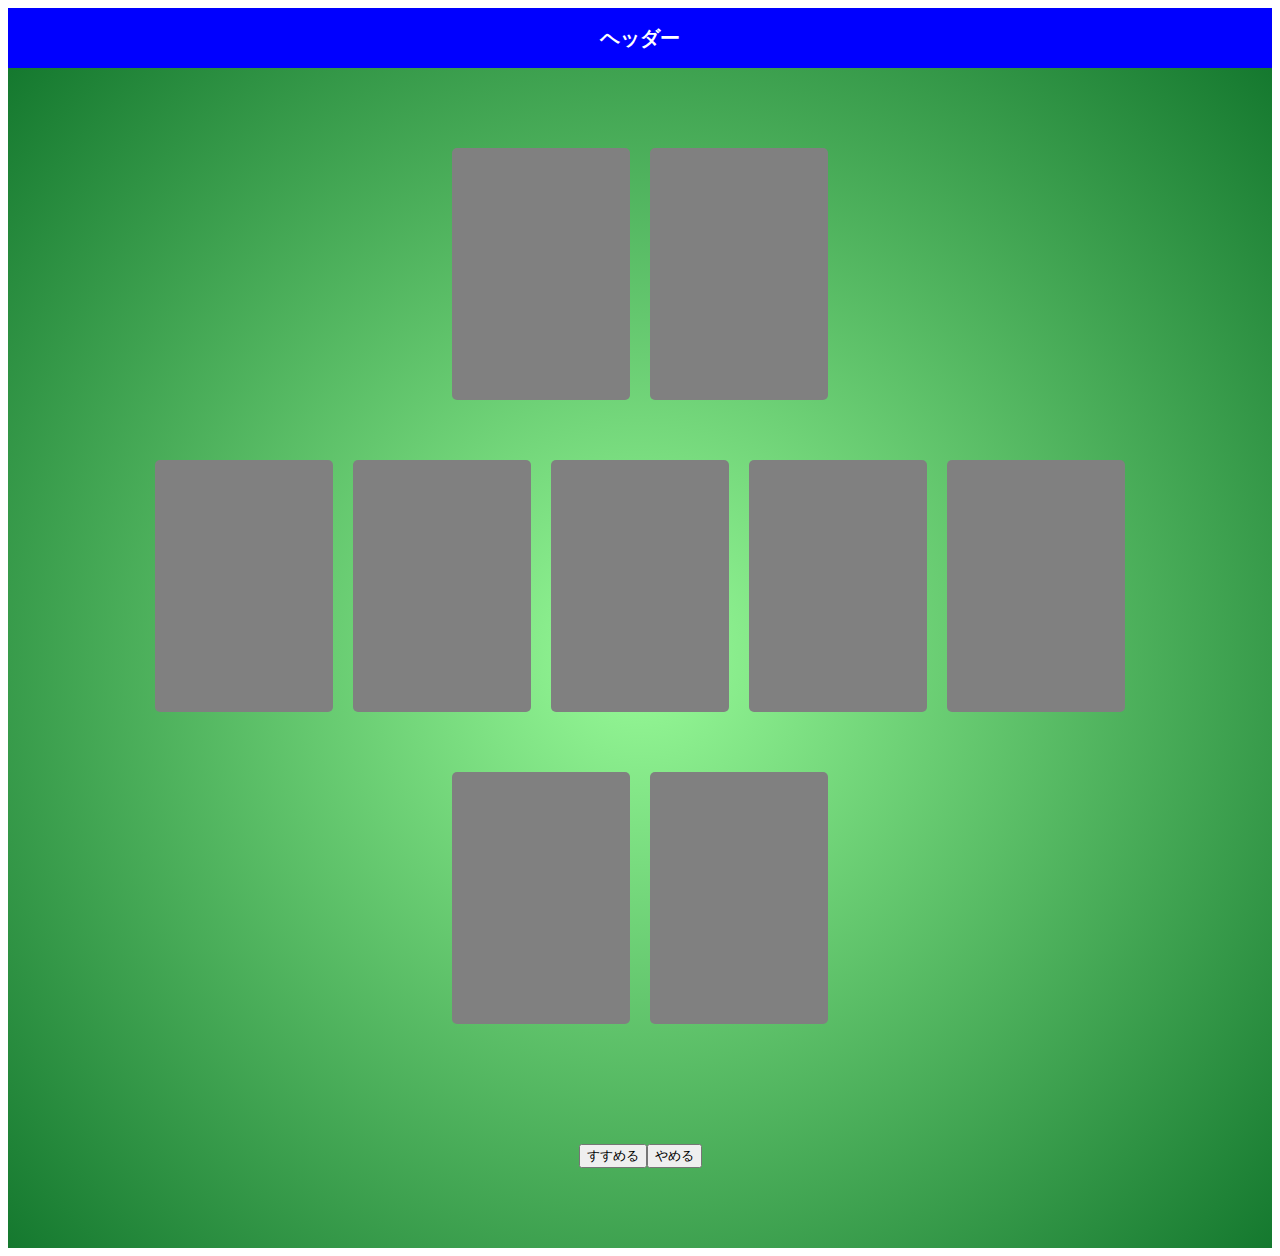
==== poker.html @ 811a266c "First Commit" ====
<!DOCTYPE html>
<html lang="en">
  <head>
    <meta charset="UTF-8" />
    <meta http-equiv="X-UA-Compatible" content="IE=edge" />
    <meta name="viewport" content="width=device-width, initial-scale=1.0" />
    <link rel="stylesheet" href="./css/style.css" />
    <script src="./js/jquery-2.1.3.min.js"></script>
    <title>TH</title>
  </head>
  <body>
    <header>
      <div id="header"><span>ヘッダー</span></div>
    </header>
    <div id="container">
      <div id="player2" class="player">
        <div class="hand">
          <div class="card card_player2 card_player2_1">
            <div class="card_front">
              <img src="./img/cards/back.png" alt="" class="player2_img_1" />
            </div>
            <div class="card_back">
              <img src="" alt class="player2_img_1" />
            </div>
          </div>
          <div class="card card_player2 card_player2_2">
            <div class="card_front">
              <img src="./img/cards/back.png" alt="" class="player2_img_2" />
            </div>
            <div class="card_back">
              <img src="" alt class="player2_img_2" />
            </div>
          </div>
        </div>
      </div>
      <div id="com_card" class="player">
        <div class="hand">
          <div class="card card_frop card_com_1">
            <div class="card_front">
              <img src="./img/cards/back.png" alt="" class="com_img_1" />
            </div>
            <div class="card_back">
              <img src="" alt="" class="com_img_1" />
            </div>
          </div>
          <div class="card card_frop card_com_2">
            <div class="card_front">
              <img src="./img/cards/back.png" alt="" class="com_img_2" />
            </div>
            <div class="card_back">
              <img src="" alt="" class="com_img_2" />
            </div>
          </div>
          <div class="card card_frop card_com_3">
            <div class="card_front">
              <img src="./img/cards/back.png" alt="" class="com_img_3" />
            </div>
            <div class="card_back">
              <img src="" alt="" class="com_img_3" />
            </div>
          </div>
          <div class="card card_turn card_com_4">
            <div class="card_front">
              <img src="./img/cards/back.png" alt="" class="com_img_4" />
            </div>
            <div class="card_back">
              <img src="" alt="" class="com_img_4" />
            </div>
          </div>
          <div class="card card_river card_com_5">
            <div class="card_front">
              <img src="./img/cards/back.png" alt="" class="com_img_5" />
            </div>
            <div class="card_back">
              <img src="" alt="" class="com_img_5" />
            </div>
          </div>
        </div>
      </div>
      <div id="player1" class="player">
        <div class="hand">
          <div class="card card_player1_1">
            <div class="card_front">
              <img src="./img/cards/back.png" alt="" class="player1_img_1" />
            </div>
            <div class="card_back">
              <img src="" alt="" class="player1_img_1" />
            </div>
          </div>
          <div class="card card_player1_2">
            <div class="card_front">
              <img src="./img/cards/back.png" alt="" class="player1_img_2" />
            </div>
            <div class="card_back">
              <img src="" alt="" class="player1_img_2" />
            </div>
          </div>
        </div>
        <div id="indicator">
          <div id="pat_hand">
            <div id="your_result"></div>
            <div id="show_vs"></div>
            <div id="rival_result"></div>
          </div>
          <div id="win_lose">
            <div></div>
          </div>
        </div>
        <div id="controler">
          <div id="controler-btn">
            <div id="call">
              <button class="step1">すすめる</button>
            </div>
            <div id="fold">
              <button class="step1" onclick="window.location.reload();">
                やめる
              </button>
            </div>
          </div>
        </div>
      </div>
    </div>
  </body>
  <script>
    // game
    // pregame
    // カード配る
    // 乱数
    let card = [];
    let hole_cards = [];
    let cof = true;

    let num_players = 2;
    let num_cards = 5 + num_players * 2;
    const max_num_cards = 52;

    let used = [];
    let com_cards = [];

    const test_hand = [
      [0, 0],
      [1, 0],
      [2, 0],
      [1, 11],
      [3, 12],
    ];

    let strength = [-1, -1, -1, ""];
    let player_strength = [];
    let player_num_strong = [];

    // 順列生成アルゴリズム：ダステンフェルド法（FY法の改良版）
    function durstenfeld() {
      used = [];
      let array = [];
      for (let i = 0; i < max_num_cards; i++) {
        array.push(i);
      }
      for (let j = 0; j < num_cards; j++) {
        let index_card = Math.ceil(Math.random() * (max_num_cards - j)) - 1;
        used.push(array[index_card]);
        array.splice(index_card, 1);
      }
    }

    function getCard(index) {
      let mark = index % 4;
      let number = index % 13;
      let card = [mark, number];
      return card;
    }

    function getHoleCards() {
      for (let i = 0; i < num_players; i++) {
        let tmp_1 = getCard(used[i * 2]);
        let tmp_2 = getCard(used[i * 2 + 1]);
        hole_cards.push(tmp_1);
        hole_cards.push(tmp_2);
      }
    }

    function getComCards() {
      for (let i = 0; i < num_cards - num_players * 2; i++) {
        com_cards.push(getCard(used[i + num_players * 2]));
      }
    }

    durstenfeld();
    getHoleCards();
    getComCards();

    // prefrop

    let vis_card = hole_cards.slice(0, 2);
    let cpu_card = hole_cards.slice(2, 4);

    // frop
    // 3枚配る
    let com_card1 = com_cards[0];
    let com_card2 = com_cards[1];
    let com_card3 = com_cards[2];
    let com_card4 = com_cards[3];
    let com_card5 = com_cards[4];
    console.log(com_cards);
    // ベットアクション（コールorフォールド）
    // turn
    // 1枚配る
    // ベットアクション（コールorフォールド）
    // river
    // 1枚配る

    // ベットアクション（コールorフォールド）

    console.log("------------used------------");
    console.log(used);
    console.log("------------used------------");
    // strength=judgeHands(test_hand);
    // console.log(strength);

    // hands
    // 10通り Combination 5/3 =10
    let combination_hands = [];
    let num_strong = 0;
    // your hand
    combination_hands = combinationComCards(
      hole_cards,
      com_cards,
      num_players,
      0
    );
    [strength, num_strong] = selfJudge(
      combination_hands,
      num_strong,
      strength,
      0
    );
    player_strength.push(strength);
    player_num_strong.push(num_strong);

    // rival hand
    combination_hands = combinationComCards(
      hole_cards,
      com_cards,
      num_players,
      1
    );
    [strength, num_strong] = selfJudge(
      combination_hands,
      num_strong,
      strength,
      1
    );
    player_strength.push(strength);
    player_num_strong.push(num_strong);

    let result;
    result = vsJudge(player_strength);
    console.log(player_num_strong[0]);
    console.log(player_num_strong[1]);
    console.log(result);

    main();

    function main() {
      $("#call>button").on("click", function () {
        if ($(this).hasClass("step1") == true) {
          $(".player1_img_1").css("display", "none");
          $(".player1_img_1").slideDown(500, function () {});
          $(".player1_img_2").css("display", "none");
          $(".player1_img_2").slideDown(500, function () {});
          $(".card_player2>.card_back>.player2_img_1").attr(
            "src",
            "./img/cards/" + visualiseCard(cpu_card[0])
          );
          $(".card_player2>.card_back>.player2_img_2").attr(
            "src",
            "./img/cards/" + visualiseCard(cpu_card[1])
          );

          $(".player2_img_1").css("display", "none");
          $(".player2_img_1").slideDown(500, function () {});
          $(".player2_img_2").css("display", "none");
          $(".player2_img_2").slideDown(500, function () {});
          setTimeout(function () {
            $(".card_frop>.card_back>.com_img_1").attr(
              "src",
              "./img/cards/" + visualiseCard(com_card1)
            );
            $(".card_frop>.card_back>.com_img_2").attr(
              "src",
              "./img/cards/" + visualiseCard(com_card2)
            );
            $(".card_frop>.card_back>.com_img_3").attr(
              "src",
              "./img/cards/" + visualiseCard(com_card3)
            );
            $(".card_back>.player1_img_1").attr(
              "src",
              "./img/cards/" + visualiseCard(vis_card[0])
            );

            $(".card_back>.player1_img_2").attr(
              "src",
              "./img/cards/" + visualiseCard(vis_card[1])
            );
            $(".card_player1_1>.card_back").css("transform", "rotateY(0)");
            $(".card_player1_2>.card_back").css("transform", "rotateY(0)");
            $(".card_player1_1>.card_front").css(
              "transform",
              "rotateY(-180deg)"
            );
            $(".card_player1_2>.card_front").css(
              "transform",
              "rotateY(-180deg)"
            );
          }, 1000);

          $(this).addClass("step2");
          $(this).removeClass("step1");
        } else if ($(this).hasClass("step2") == true) {
          $(".com_img_1").slideDown(500, function () {});
          $(".com_img_2").slideDown(500, function () {});
          $(".com_img_3").slideDown(500, function () {});
          setTimeout(function () {
            $(".card_frop>.card_back>.com_img_1").attr(
              "src",
              "./img/cards/" + visualiseCard(com_card1)
            );
            $(".card_frop>.card_back>.com_img_2").attr(
              "src",
              "./img/cards/" + visualiseCard(com_card2)
            );
            $(".card_frop>.card_back>.com_img_3").attr(
              "src",
              "./img/cards/" + visualiseCard(com_card3)
            );
            $(".card_frop>.card_back").css("transform", "rotateY(0)");
            $(".card_frop>.card_front").css("transform", "rotateY(-180deg)");
          }, 1000);
          $(this).addClass("step3");
          $(this).removeClass("step2");
        } else if ($(this).hasClass("step3") == true) {
          $(".com_img_4").slideDown(500, function () {});
          setTimeout(function () {
            $(".card_turn>.card_back>.com_img_4").attr(
              "src",
              "./img/cards/" + visualiseCard(com_card4)
            );
            $(".card_turn>.card_back").css("transform", "rotateY(0)");
            $(".card_turn>.card_front").css("transform", "rotateY(-180deg)");
          }, 1000);
          $(this).addClass("step4");
          $(this).removeClass("step3");
        } else if ($(this).hasClass("step4") == true) {
          $(".com_img_5").slideDown(500, function () {});
          setTimeout(function () {
            $(".card_river>.card_back>.com_img_5").attr(
              "src",
              "./img/cards/" + visualiseCard(com_card5)
            );
            $(".card_river>.card_back").css("transform", "rotateY(0)");
            $(".card_river>.card_front").css("transform", "rotateY(-180deg)");
          }, 1000);
          $(this).addClass("step5");
          $(this).removeClass("step4");
        } else if ($(this).hasClass("step5") == true) {
          $(this).removeClass("step5");
          $(".card_player2>.card_back").css("transform", "rotateY(0)");
          $(".card_player2>.card_front").css("transform", "rotateY(-180deg)");
          setTimeout(function () {
            $("#your_result").html(player_strength[0][3]);
            $("#show_vs").html("vs");
            $("#rival_result").html(player_strength[1][3]);
            if (result == 0) {
              $("#win_lose").html("YOU WIN");
            } else if (result == -1) {
              $("#win_lose").html("EVEN");
            } else {
              $("#win_lose").html("YOU LOSE");
            }
            let pattern = showStrongPattern(player_num_strong[result]);
            moveUseCard(pattern, result);
            $("#call>button").attr("onclick", "window.location.reload();");
          }, 1000);

          for (let i = 0; i < player_strength.length; i++) {
            console.log(player_strength[i]);
          }
        }
      });
    }

    function moveUseCard(pattern, player) {
      let pattern_strong = pattern[player_num_strong[player]];
      $(".card>div").css("position", "absolute");
      $(".card>div").css("top", "0");
      $(".card>div").css("left", "0");
      if (player == -1) {
        console.log("EVEN");
      } else {
        for (let i = 0; i < pattern_strong.length; i++) {
          if (pattern_strong[i] == 0) {
            if (player == 0) {
              $(".card_player1_1>.card_back").animate({ top: "-30px" }, 500);
              console.log("0-0");
            } else if (player == 1) {
              $(".card_player2_1>.card_back").animate({ top: "30px" }, 500);
              console.log("0-1");
            }
          } else if (pattern_strong[i] == 1) {
            if (player == 0) {
              $(".card_player1_2>.card_back").animate({ top: "-30px" }, 500);
              console.log("1-0");
            } else if (player == 1) {
              console.log("1-1");
              $(".card_player2_2>.card_back").animate({ top: "30px" }, 500);
            }
          } else if (pattern_strong[i] == 2) {
            if (player == 0) {
              console.log("2-0");
              $(".card_com_1>.card_back").animate({ top: "30px" }, 500);
            } else if (player == 1) {
              console.log("2-1");
              $(".card_com_1>.card_back").animate({ top: "-30px" }, 500);
            }
          } else if (pattern_strong[i] == 3) {
            if (player == 0) {
              console.log("3-0");
              $(".card_com_2>.card_back").animate({ top: "30px" }, 500);
            } else if (player == 1) {
              console.log("3-1");
              $(".card_com_2>.card_back").animate({ top: "-30px" }, 500);
            }
          } else if (pattern_strong[i] == 4) {
            if (player == 0) {
              console.log("4-0");
              $(".card_com_3>.card_back").animate({ top: "30px" }, 500);
            } else if (player == 1) {
              console.log("4-1");
              $(".card_com_3>.card_back").animate({ top: "-30px" }, 500);
            }
          } else if (pattern_strong[i] == 5) {
            if (player == 0) {
              console.log("5-0");
              $(".card_com_4>.card_back").animate({ top: "30px" }, 500);
            } else if (player == 1) {
              console.log("5-1");
              $(".card_com_4>.card_back").animate({ top: "-30px" }, 500);
            }
          } else if (pattern_strong[i] == 6) {
            if (player == 0) {
              console.log("6-0");
              $(".card_com_5>.card_back").animate({ top: "30px" }, 500);
            } else if (player == 1) {
              $(".card_com_5>.card_back").animate({ top: "-30px" }, 500);
              console.log("6-1");
            }
          }
        }
      }
    }

    function showStrongPattern(num_strong) {
      const tmp = [0, 1, 2, 3, 4, 5, 6];
      let pattern_card_num = combination(tmp, 5);
      return pattern_card_num;
    }

    function visualiseCard(card) {
      let mark;
      let number;
      if (card[0] == 0) {
        mark = "s";
      } else if (card[0] == 1) {
        mark = "h";
      } else if (card[0] == 2) {
        mark = "c";
      } else if (card[0] == 3) {
        mark = "d";
      }
      number = card[1] + 1;
      let name_img = mark + ("00" + number).slice(-2) + ".png";
      // console.log(name_img);
      return name_img;
    }

    function vsJudge(player_strength) {
      let player1_strength;
      player1_strength = player_strength[0];
      let player2_strength;
      player2_strength = player_strength[1];
      // console.log(player1_strength);
      // console.log(player2_strength);
      if (player1_strength[0] < player2_strength[0]) {
        return 1;
      } else if (player1_strength[0] == player2_strength[0]) {
        if (player1_strength[1] < player2_strength[1]) {
          return 1;
        } else if (player1_strength[1] == player2_strength[1]) {
          if (player1_strength[2] < player2_strength[2]) {
            return 1;
          } else if (player1_strength[2] == player2_strength[2]) {
            return -1;
          } else {
            return 0;
          }
        } else {
          return 0;
        }
      } else {
        return 0;
      }
    }

    function selfJudge(combination_hands, num_strong, strength, player) {
      let ex_strength = [-1, -1, -1, ""];
      num_strong = 0;
      strength = [-1, -1, -1, ""];
      // console.log("combination_hands.length");
      // console.log(combination_hands.length);
      for (let i = 0; i < combination_hands.length; i++) {
        ex_strength = strength;
        strength = judgeHands(combination_hands[i]);
        // console.log(strength);
        if (ex_strength[0] < strength[0]) {
          num_strong = i;
        } else if (ex_strength[0] == strength[0]) {
          if (ex_strength[1] < strength[1]) {
            num_strong = i;
          } else if (ex_strength[1] == strength[1]) {
            if (ex_strength[2] < strength[2]) {
              num_strong = i;
            } else {
              strength = ex_strength;
            }
          } else {
            strength = ex_strength;
          }
        } else {
          strength = ex_strength;
        }
      }
      return [strength, num_strong];
    }

    // for 人数分

    // 最強ハンド検索（self judge）

    // vs judge

    // list:communty cards(n=5), k:number of combination (n=3)
    function combinationComCards(hole_cards, com_cards, num_players, player) {
      let whole_cards = [];
      whole_cards.push(hole_cards[player * 2]);
      whole_cards.push(hole_cards[player * 2 + 1]);
      for (let k = 0; k < com_cards.length; k++) {
        whole_cards.push(com_cards[k]);
      }
      // console.log("hole_cards");
      // console.log(hole_cards);
      // console.log("whole_cards");
      // console.log(whole_cards);
      let combination_hands = [];
      combination_hands = combination(whole_cards, 5);
      // console.log("combination_hands");
      // console.log(combination_hands);
      // for (let i = 0; i<21; i++){
      //   for (let l = 0; l<5; l++){
      //   }
      // }
      return combination_hands;
    }

    function combination(nums, k) {
      let ans = [];
      // console.log(nums.length);
      if (nums.length < k) {
        return [];
      }
      if (k === 1) {
        for (let i = 0; i < nums.length; i++) {
          ans[i] = [nums[i]];
        }
      } else {
        for (let i = 0; i < nums.length - k + 1; i++) {
          let row = combination(nums.slice(i + 1), k - 1);
          for (let j = 0; j < row.length; j++) {
            ans.push([nums[i]].concat(row[j]));
          }
        }
      }
      return ans;
    }

    // functions for judgement
    function judgeHands(hand) {
      let strength = [-1, -1, -1];
      let flush = -1;
      let straight = -1;
      let num_pair1 = -1;
      let num_pair2 = -1;
      let threeofakinds = -1;
      let fourofakinds = -1;
      let kicker = -1;

      flush = isFlush(hand);
      straight = isStraight(hand);
      [num_pair1, num_pair2, threeofakinds, fourofakinds, kicker] =
        cntPairs(hand);
      // straightflush
      if (flush >= 0 && straight >= 0) {
        strength[0] = 8;
        strength[1] = flush;
        strength[3] = "Straight Flush";
        return strength;
      }
      // fourofakinds
      if (fourofakinds >= 0) {
        strength[0] = 7;
        strength[1] = fourofakinds;
        strength[2] = kicker;
        strength[3] = "Four-of-a-Kind";
        return strength;
      }
      // fullhouse
      if (threeofakinds >= 0 && num_pair1 >= 0) {
        strength[0] = 6;
        strength[1] = threeofakinds;
        strength[2] = num_pair1;
        strength[3] = "Full House";
        return strength;
      }
      // flush
      if (flush >= 0) {
        strength[0] = 5;
        strength[1] = flush;
        strength[3] = "Flush";
        return strength;
      }
      // straight
      if (straight >= 0 && num_pair1 == -1 && threeofakinds == -1) {
        strength[0] = 4;
        strength[1] = straight;
        strength[3] = "Straight";
        return strength;
      }
      // threeofakinds
      if (threeofakinds >= 0) {
        strength[0] = 3;
        strength[1] = threeofakinds;
        strength[2] = kicker;
        strength[3] = "Three-of-a-Kind";
        return strength;
      }
      // twopairs
      if (num_pair2 >= 0) {
        strength[0] = 2;
        strength[1] = num_pair2;
        strength[2] = num_pair1;
        strength[3] = "Two-Pair";
        return strength;
      }
      // onepair
      if (num_pair1 >= 0) {
        strength[0] = 1;
        strength[1] = num_pair1;
        strength[2] = kicker;
        strength[3] = "One-Pair";
        return strength;
      }
      // highcard
      strength[0] = 0;
      strength[1] = kicker;
      strength[3] = "High Card";
      return strength;
    }

    function isFlush(hand) {
      let flush = -1;
      if (
        hand[1][0] == hand[2][0] &&
        hand[2][0] == hand[3][0] &&
        hand[3][0] == hand[4][0] &&
        hand[4][0] == hand[0][0]
      ) {
        let max = Math.max.apply(
          null,
          hand.map((item) => item[1])
        );
        let min = Math.min.apply(
          null,
          hand.map((item) => item[1])
        );
        if (min == 0) {
          flush = 13;
        } else {
          flush = max;
        }
      }
      return flush;
    }

    function isStraight(hand) {
      let straight = -1;
      let max = Math.max.apply(
        null,
        hand.map((item) => item[1])
      );
      let min = Math.min.apply(
        null,
        hand.map((item) => item[1])
      );
      let diff = max - min;
      if (diff == 4) {
        straight = max;
      } else if (diff == 12) {
        let min2 = hand
          .map((item) => item[1])
          .sort(function (a, b) {
            return a - b;
          })[1];
        if (max - min2 == 3) {
          straight = 13;
        }
      }
      return straight;
    }

    function cntPairs(hand) {
      let num_pair1 = -1;
      let num_pair2 = -1;
      let threeofakinds = -1;
      let fourofakinds = -1;
      let kicker = -1;
      let count = [0, 0, 0, 0, 0, 0, 0, 0, 0, 0, 0, 0, 0];
      for (let k = 0; k < 13; k++) {
        for (let i = 0; i < 5; i++) {
          if (hand[i][1] == k) {
            count[k] += 1;
          }
        }
      }
      // console.log(count);
      // pair
      let pair_flg = 0;
      for (let j = 0; j < 13; j++) {
        if (pair_flg == 0) {
          if (count[j] == 2) {
            if (j == 0) {
              num_pair1 = 13;
            } else {
              num_pair1 = j;
            }
            pair_flg = 1;
          }
        } else if (pair_flg == 1) {
          if (count[j] == 2) {
            num_pair2 = j;
            if (num_pair1 == 13) {
              num_pair2 = 13;
              num_pair1 = j;
            }
          }
        }
        if (count[j] == 3) {
          if (j == 0) {
            threeofakinds = 13;
          } else {
            threeofakinds = j;
          }
        }
        if (count[j] == 4) {
          if (j == 0) {
            fourofakinds = 13;
          } else {
            fourofakinds = j;
          }
        }
        if (count[j] == 1) {
          kicker = j;
        }
      }
      if (count[0] == 1) {
        kicker = 13;
      }
      return [num_pair1, num_pair2, threeofakinds, fourofakinds, kicker];
    }
  </script>
</html>
---- css/style.css ----
@charset "utf-8"

body {
}

img {
  height: 100%;
  width: 100%;
}

#container {
  padding: 20px;
  background: radial-gradient(circle 1000px,rgb(152,251,152),rgb(0,100,30));
}

#header {
  height: 60px;
  width: auto;
  background-color: blue;
  color: white;
  font-size: 20px;
  font-weight: bold;
  text-align: center;
  display: flex;
  justify-content: center;
  align-items: center;
}

.player {
  margin-top: 60px;
  margin-bottom: 60px;
}

.card {
  height: 252px;
  width: 178px;
  background-color: gray;
  position: relative;
  margin-left: 10px;
  margin-right: 10px;
  border-radius: 5px;
}

.card img {
  display: none;
}

.card_front,
.card_back {
  position: absolute;
  top: 0;
  left: 0;
  transform-style: preserve-3d;
  transition: all 1s ease-in-out;
  backface-visibility: hidden;
}

.card_back {
  transform: rotateY(180deg);
}

.hand {
  display: flex;
  justify-content: center;
}

#indicator {
  display: flex;
  flex-direction: column;
  align-items: center;
}

#pat_hand {
  height: 60px;
  display: flex;
  justify-content: space-around;
  align-items: center;
}

#pat_hand > div {
  padding-left: 20px;
  padding-right: 20px;
}

#win_lose {
  height: 60px;
  display: flex;
  justify-content: center;
}

#controler-btn {
  display: flex;
  justify-content: center;
}
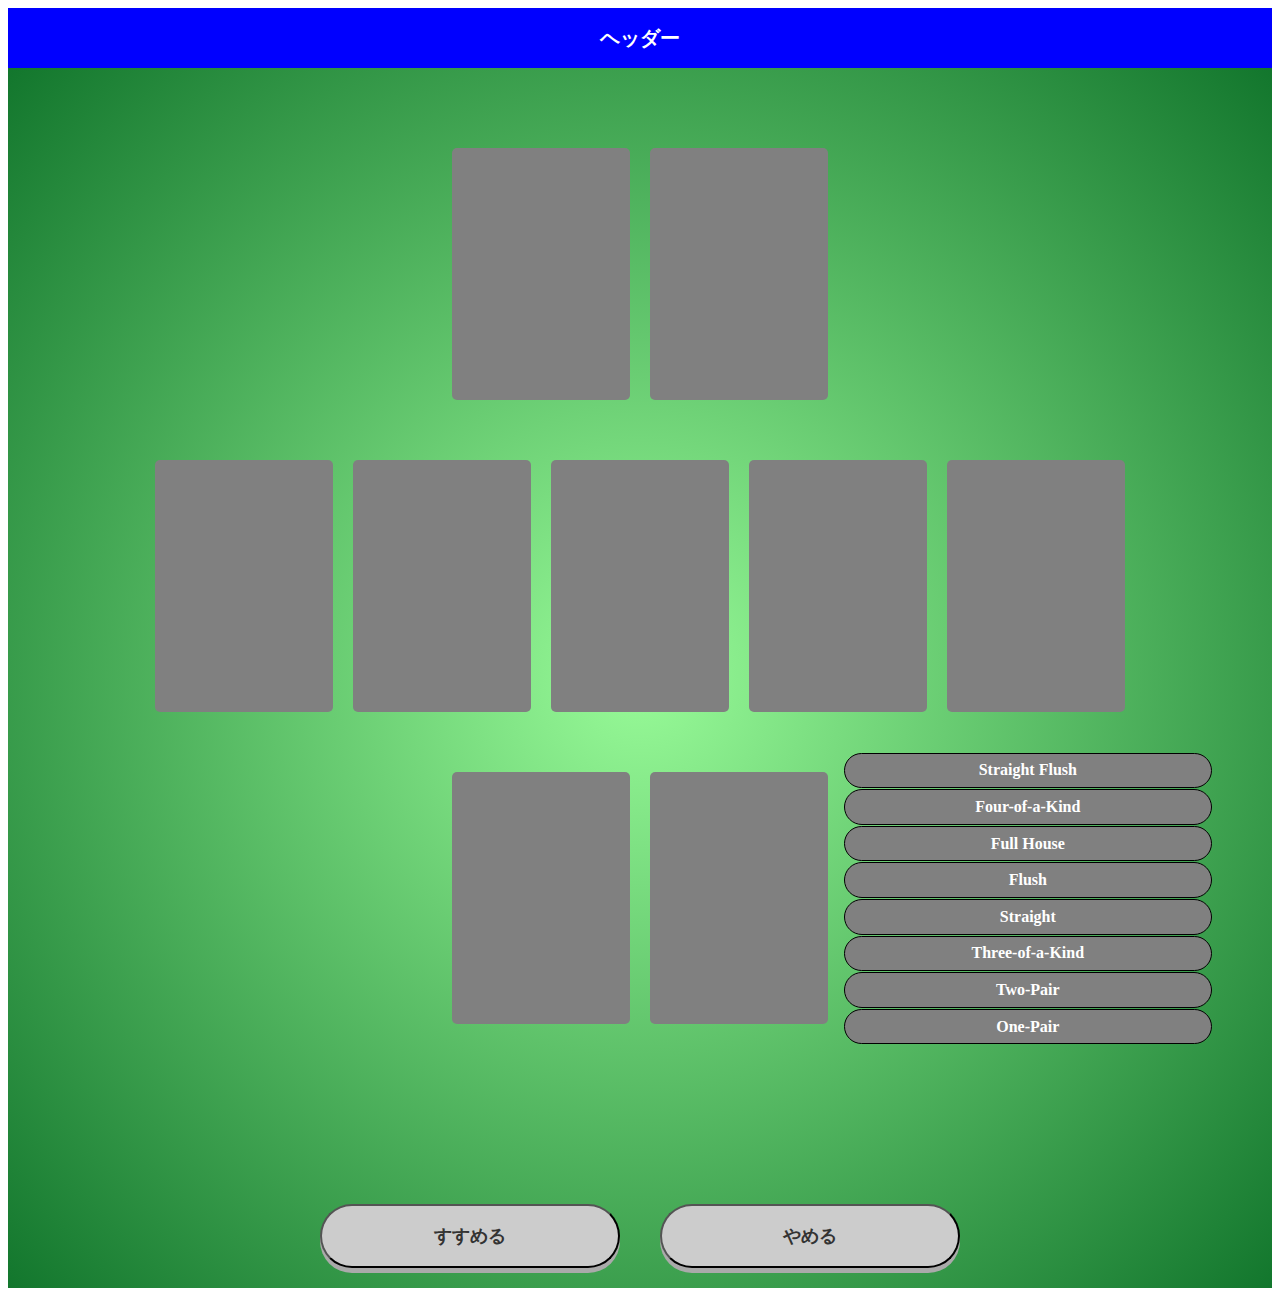
==== commit 1c6b63f0: "5/10提出時" ====
--- a/poker.html
+++ b/poker.html
@@ -95,173 +95,61 @@
               <img src="" alt="" class="player1_img_2" />
             </div>
           </div>
+          <div id="chart">
+            <ul id="chart_list">
+              <li class="strength" id="SF">Straight Flush</li>
+              <li class="strength" id="FK">Four-of-a-Kind</li>
+              <li class="strength" id="FH">Full House</li>
+              <li class="strength" id="FL">Flush</li>
+              <li class="strength" id="SR">Straight</li>
+              <li class="strength" id="TK">Three-of-a-Kind</li>
+              <li class="strength" id="TP">Two-Pair</li>
+              <li class="strength" id="OP">One-Pair</li>
+            </ul>
+          </div>
         </div>
-        <div id="indicator">
-          <div id="pat_hand">
-            <div id="your_result"></div>
-            <div id="show_vs"></div>
-            <div id="rival_result"></div>
-          </div>
-          <div id="win_lose">
-            <div></div>
-          </div>
+      </div>
+      <div id="indicator">
+        <div id="pat_hand">
+          <div id="your_result"></div>
+          <div id="show_vs"></div>
+          <div id="rival_result"></div>
         </div>
-        <div id="controler">
-          <div id="controler-btn">
-            <div id="call">
-              <button class="step1">すすめる</button>
-            </div>
-            <div id="fold">
-              <button class="step1" onclick="window.location.reload();">
-                やめる
-              </button>
-            </div>
+        <div id="win_lose">
+          <div></div>
+        </div>
+      </div>
+      <div id="controler">
+        <div id="controler-btn">
+          <div id="call">
+            <button class="step1">すすめる</button>
+          </div>
+          <div id="fold">
+            <button class="step1" onclick="window.location.reload();">
+              やめる
+            </button>
           </div>
         </div>
       </div>
     </div>
   </body>
   <script>
-    // game
-    // pregame
-    // カード配る
-    // 乱数
-    let card = [];
-    let hole_cards = [];
-    let cof = true;
-
-    let num_players = 2;
-    let num_cards = 5 + num_players * 2;
-    const max_num_cards = 52;
-
-    let used = [];
-    let com_cards = [];
-
-    const test_hand = [
-      [0, 0],
-      [1, 0],
-      [2, 0],
-      [1, 11],
-      [3, 12],
-    ];
-
-    let strength = [-1, -1, -1, ""];
-    let player_strength = [];
-    let player_num_strong = [];
-
-    // 順列生成アルゴリズム：ダステンフェルド法（FY法の改良版）
-    function durstenfeld() {
-      used = [];
-      let array = [];
-      for (let i = 0; i < max_num_cards; i++) {
-        array.push(i);
-      }
-      for (let j = 0; j < num_cards; j++) {
-        let index_card = Math.ceil(Math.random() * (max_num_cards - j)) - 1;
-        used.push(array[index_card]);
-        array.splice(index_card, 1);
-      }
-    }
-
-    function getCard(index) {
-      let mark = index % 4;
-      let number = index % 13;
-      let card = [mark, number];
-      return card;
-    }
-
-    function getHoleCards() {
-      for (let i = 0; i < num_players; i++) {
-        let tmp_1 = getCard(used[i * 2]);
-        let tmp_2 = getCard(used[i * 2 + 1]);
-        hole_cards.push(tmp_1);
-        hole_cards.push(tmp_2);
-      }
-    }
-
-    function getComCards() {
-      for (let i = 0; i < num_cards - num_players * 2; i++) {
-        com_cards.push(getCard(used[i + num_players * 2]));
-      }
-    }
-
-    durstenfeld();
-    getHoleCards();
-    getComCards();
-
-    // prefrop
-
-    let vis_card = hole_cards.slice(0, 2);
-    let cpu_card = hole_cards.slice(2, 4);
-
-    // frop
-    // 3枚配る
-    let com_card1 = com_cards[0];
-    let com_card2 = com_cards[1];
-    let com_card3 = com_cards[2];
-    let com_card4 = com_cards[3];
-    let com_card5 = com_cards[4];
-    console.log(com_cards);
-    // ベットアクション（コールorフォールド）
-    // turn
-    // 1枚配る
-    // ベットアクション（コールorフォールド）
-    // river
-    // 1枚配る
-
-    // ベットアクション（コールorフォールド）
-
-    console.log("------------used------------");
-    console.log(used);
-    console.log("------------used------------");
-    // strength=judgeHands(test_hand);
-    // console.log(strength);
-
-    // hands
-    // 10通り Combination 5/3 =10
-    let combination_hands = [];
-    let num_strong = 0;
-    // your hand
-    combination_hands = combinationComCards(
-      hole_cards,
-      com_cards,
-      num_players,
-      0
-    );
-    [strength, num_strong] = selfJudge(
-      combination_hands,
-      num_strong,
-      strength,
-      0
-    );
-    player_strength.push(strength);
-    player_num_strong.push(num_strong);
-
-    // rival hand
-    combination_hands = combinationComCards(
-      hole_cards,
-      com_cards,
-      num_players,
-      1
-    );
-    [strength, num_strong] = selfJudge(
-      combination_hands,
-      num_strong,
-      strength,
-      1
-    );
-    player_strength.push(strength);
-    player_num_strong.push(num_strong);
-
-    let result;
-    result = vsJudge(player_strength);
-    console.log(player_num_strong[0]);
-    console.log(player_num_strong[1]);
-    console.log(result);
-
     main();
 
     function main() {
+      [
+        cpu_card,
+        com_cards,
+        vis_card,
+        player_strength,
+        result,
+        player_num_strong,
+      ] = initialize();
+      let com_card1 = com_cards[0];
+      let com_card2 = com_cards[1];
+      let com_card3 = com_cards[2];
+      let com_card4 = com_cards[3];
+      let com_card5 = com_cards[4];
       $("#call>button").on("click", function () {
         if ($(this).hasClass("step1") == true) {
           $(".player1_img_1").css("display", "none");
@@ -313,6 +201,7 @@
               "transform",
               "rotateY(-180deg)"
             );
+            solvePossibility();
           }, 1000);
 
           $(this).addClass("step2");
@@ -336,6 +225,7 @@
             );
             $(".card_frop>.card_back").css("transform", "rotateY(0)");
             $(".card_frop>.card_front").css("transform", "rotateY(-180deg)");
+            solvePossibility();
           }, 1000);
           $(this).addClass("step3");
           $(this).removeClass("step2");
@@ -348,6 +238,7 @@
             );
             $(".card_turn>.card_back").css("transform", "rotateY(0)");
             $(".card_turn>.card_front").css("transform", "rotateY(-180deg)");
+            solvePossibility();
           }, 1000);
           $(this).addClass("step4");
           $(this).removeClass("step3");
@@ -360,6 +251,7 @@
             );
             $(".card_river>.card_back").css("transform", "rotateY(0)");
             $(".card_river>.card_front").css("transform", "rotateY(-180deg)");
+            solvePossibility();
           }, 1000);
           $(this).addClass("step5");
           $(this).removeClass("step4");
@@ -373,10 +265,22 @@
             $("#rival_result").html(player_strength[1][3]);
             if (result == 0) {
               $("#win_lose").html("YOU WIN");
+              $("#win_lose").css("color", "red");
+              $("#win_lose").css("font-size", "20px");
+              $("#win_lose").css("font-weight", "bold");
+              $("#your_result").css("color", "red");
+              $("#your_result").css("font-size", "20px");
+              $("#your_result").css("font-weight", "bold");
             } else if (result == -1) {
               $("#win_lose").html("EVEN");
             } else {
               $("#win_lose").html("YOU LOSE");
+              $("#win_lose").css("color", "red");
+              $("#win_lose").css("font-size", "20px");
+              $("#win_lose").css("font-weight", "bold");
+              $("#rival_result").css("color", "red");
+              $("#rival_result").css("font-size", "20px");
+              $("#rival_result").css("font-weight", "bold");
             }
             let pattern = showStrongPattern(player_num_strong[result]);
             moveUseCard(pattern, result);
@@ -389,6 +293,148 @@
         }
       });
     }
+
+    function initialize(num_players) {
+      let card = [];
+      let hole_cards = [];
+      // let cof = true;
+
+      // game
+      // pregame
+      // カード配る
+      // 乱数
+      num_players = 2; //1on1
+      let num_cards = 5 + num_players * 2;
+      const max_num_cards = 52;
+
+      let used = [];
+      let com_cards = [];
+
+      // TODO: 2ペア時のキッカーが不十分のため修正の必要あり
+      let strength = [-1, -1, -1, ""];
+      let player_strength = [];
+      let player_num_strong = [];
+
+      used = durstenfeld(used, max_num_cards, num_cards);
+      hole_cards = getHoleCards(hole_cards, num_players, used);
+      com_cards = getComCards(com_cards, num_cards, num_players, used);
+
+      // prefrop
+      // TODO: 人数増えた場合、修正の必要あり
+      let vis_card = hole_cards.slice(0, 2);
+      let cpu_card = hole_cards.slice(2, 4);
+
+      // frop
+      // 3枚配る
+
+      console.log(com_cards);
+      // ベットアクション（コールorフォールド）
+      // turn
+      // 1枚配る
+      // ベットアクション（コールorフォールド）
+      // river
+      // 1枚配る
+
+      // ベットアクション（コールorフォールド）
+
+      console.log("------------used------------");
+      console.log(used);
+      console.log("------------used------------");
+      // console.log(strength);
+
+      // hands
+      // 10通り Combination 5/3 =10
+      let combination_hands = [];
+      let num_strong = 0;
+      // your hand
+      combination_hands = combinationComCards(
+        hole_cards,
+        com_cards,
+        num_players,
+        0
+      );
+      [strength, num_strong] = selfJudge(
+        combination_hands,
+        num_strong,
+        strength,
+        0
+      );
+      player_strength.push(strength);
+      player_num_strong.push(num_strong);
+
+      // rival hand
+      combination_hands = combinationComCards(
+        hole_cards,
+        com_cards,
+        num_players,
+        1
+      );
+      [strength, num_strong] = selfJudge(
+        combination_hands,
+        num_strong,
+        strength,
+        1
+      );
+      player_strength.push(strength);
+      player_num_strong.push(num_strong);
+
+      let result;
+      result = vsJudge(player_strength);
+      console.log(player_num_strong[0]);
+      console.log(player_num_strong[1]);
+      console.log(result);
+
+      return [
+        cpu_card,
+        com_cards,
+        vis_card,
+        player_strength,
+        result,
+        player_num_strong,
+      ];
+    }
+
+    // 組み合わせ生成アルゴリズム：ダステンフェルド法（FY法の改良版）
+    function durstenfeld(used, max_num_cards, num_cards) {
+      used = [];
+      let array = [];
+      for (let i = 0; i < max_num_cards; i++) {
+        array.push(i);
+      }
+      for (let j = 0; j < num_cards; j++) {
+        let index_card = Math.ceil(Math.random() * (max_num_cards - j)) - 1;
+        used.push(array[index_card]);
+        array.splice(index_card, 1);
+      }
+      return used;
+    }
+
+    function getCard(index) {
+      let mark = index % 4;
+      let number = index % 13;
+      let card = [mark, number];
+      return card;
+    }
+
+    function getHoleCards(hole_cards, num_players, used) {
+      for (let i = 0; i < num_players; i++) {
+        let tmp_1 = getCard(used[i * 2]);
+        let tmp_2 = getCard(used[i * 2 + 1]);
+        hole_cards.push(tmp_1);
+        hole_cards.push(tmp_2);
+      }
+      return hole_cards;
+    }
+
+    function getComCards(com_cards, num_cards, num_players, used) {
+      for (let i = 0; i < num_cards - num_players * 2; i++) {
+        com_cards.push(getCard(used[i + num_players * 2]));
+      }
+      return com_cards;
+    }
+
+    //
+    function solvePossibility() {}
 
     function moveUseCard(pattern, player) {
       let pattern_strong = pattern[player_num_strong[player]];
--- a/css/style.css
+++ b/css/style.css
@@ -8,9 +8,40 @@
   width: 100%;
 }
 
+button {
+  margin: 0 auto;
+  padding: 1em 2em;
+  width: 300px;
+  color: #333;
+  font-size: 18px;
+  font-weight: 700;
+  background-color: #cccccc;
+  box-shadow: 0 5px 0 #aaaaaa;
+  transition: 0.3s;
+  text-align: center;
+  border-radius: 50px;
+}
+
+button::after {
+  width: 5px;
+  height: 5px;
+  border-top: 3px solid #333333;
+  border-right: 3px solid #333333;
+}
+
+button:hover {
+  transform: translateY(3px);
+  text-decoration: none;
+  box-shadow: 0 2px 0 #aaaaaa;
+}
+
 #container {
   padding: 20px;
-  background: radial-gradient(circle 1000px,rgb(152,251,152),rgb(0,100,30));
+  background: radial-gradient(
+    circle 1000px,
+    rgb(152, 251, 152),
+    rgb(0, 100, 30)
+  );
 }
 
 #header {
@@ -59,9 +90,44 @@
   transform: rotateY(180deg);
 }
 
+#player1 {
+  /* display: flex;
+  justify-content: center;
+  align-items: center;
+  position: relative; */
+}
+
 .hand {
   display: flex;
   justify-content: center;
+  position: relative;
+  align-items: center;
+}
+
+#chart {
+  position: absolute;
+  right: 40px;
+}
+
+#chart_list {
+  list-style-type: none;
+  padding: 0;
+  margin: 0;
+}
+
+#chart_list > li {
+  line-height: 1.5;
+  padding: 0.3em 0;
+  margin-top: 1px;
+  background-color: gray;
+  color: white;
+  font-size: 16px;
+  font-weight: bold;
+  float: right;
+  width: calc(60% - 10px);
+  text-align: center;
+  border: solid black 0.5px;
+  border-radius: 20px;
 }
 
 #indicator {
@@ -92,3 +158,7 @@
   display: flex;
   justify-content: center;
 }
+
+#controler-btn > div {
+  margin: 0 20px;
+}
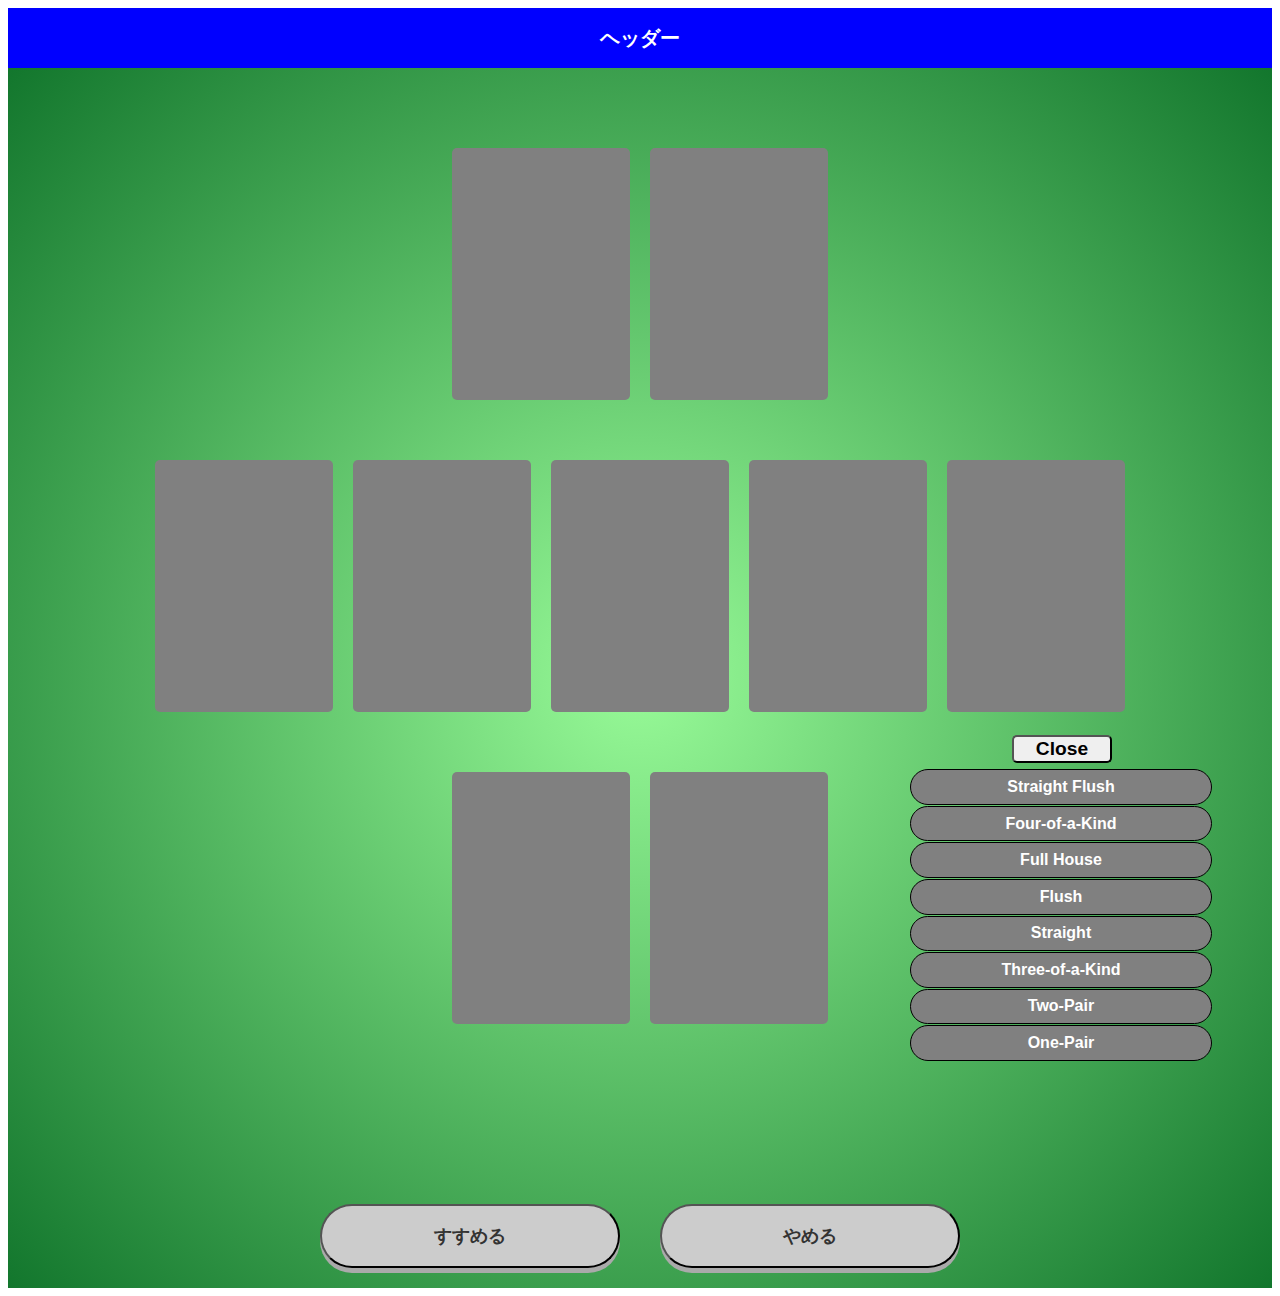
==== commit bc195502: "5/10再提出 結果点滅追加" ====
--- a/poker.html
+++ b/poker.html
@@ -96,16 +96,21 @@
             </div>
           </div>
           <div id="chart">
-            <ul id="chart_list">
-              <li class="strength" id="SF">Straight Flush</li>
-              <li class="strength" id="FK">Four-of-a-Kind</li>
-              <li class="strength" id="FH">Full House</li>
-              <li class="strength" id="FL">Flush</li>
-              <li class="strength" id="SR">Straight</li>
-              <li class="strength" id="TK">Three-of-a-Kind</li>
-              <li class="strength" id="TP">Two-Pair</li>
-              <li class="strength" id="OP">One-Pair</li>
-            </ul>
+            <div>
+              <input type="button" value="Close" id="chart-btn" />
+            </div>
+            <div id="chart_block">
+              <ul id="chart_list">
+                <li class="strength" id="SF">Straight Flush</li>
+                <li class="strength" id="FK">Four-of-a-Kind</li>
+                <li class="strength" id="FH">Full House</li>
+                <li class="strength" id="FL">Flush</li>
+                <li class="strength" id="SR">Straight</li>
+                <li class="strength" id="TK">Three-of-a-Kind</li>
+                <li class="strength" id="TP">Two-Pair</li>
+                <li class="strength" id="OP">One-Pair</li>
+              </ul>
+            </div>
           </div>
         </div>
       </div>
@@ -135,6 +140,17 @@
   </body>
   <script>
     main();
+
+    $("#chart-btn").on("click", function () {
+      $("#chart_block").slideToggle();
+      if ($("#chart_block").hasClass("chart-btn_open") == false) {
+        $("#chart_block").addClass("chart-btn_open");
+        $("#chart-btn").attr("value", "Open");
+      } else {
+        $("#chart_block").removeClass("chart-btn_open");
+        $("#chart-btn").attr("value", "Close");
+      }
+    });
 
     function main() {
       [
@@ -282,6 +298,8 @@
               $("#rival_result").css("font-size", "20px");
               $("#rival_result").css("font-weight", "bold");
             }
+            let blink_id = "#" + blinkResult(result, player_strength);
+            $(blink_id).addClass("blink_result");
             let pattern = showStrongPattern(player_num_strong[result]);
             moveUseCard(pattern, result);
             $("#call>button").attr("onclick", "window.location.reload();");
@@ -435,6 +453,29 @@
 
     //
     function solvePossibility() {}
+
+    function blinkResult(result, player_strength) {
+      if (result != -1) {
+        let id_factor = player_strength[result][0];
+        if (id_factor == 1) {
+          return "OP";
+        } else if (id_factor == 2) {
+          return "TP";
+        } else if (id_factor == 3) {
+          return "TK";
+        } else if (id_factor == 4) {
+          return "SR";
+        } else if (id_factor == 5) {
+          return "FL";
+        } else if (id_factor == 6) {
+          return "FH";
+        } else if (id_factor == 7) {
+          return "FK";
+        } else if (id_factor == 8) {
+          return "SF";
+        }
+      }
+    }
 
     function moveUseCard(pattern, player) {
       let pattern_strong = pattern[player_num_strong[player]];
--- a/css/style.css
+++ b/css/style.css
@@ -1,6 +1,8 @@
-@charset "utf-8"
+@charset "utf-8";
 
 body {
+  font-family: "Helvetica Neue", Arial, "Hiragino Kaku Gothic ProN",
+    "Hiragino Sans", Meiryo, sans-serif;
 }
 
 img {
@@ -104,9 +106,22 @@
   align-items: center;
 }
 
+#chart-btn {
+  width: 100px;
+  font-size: larger;
+  margin-bottom: 5px;
+  border-radius: 5px;
+  font-weight: bold;
+  text-align: center;
+}
+
 #chart {
+  width: 300px;
   position: absolute;
   right: 40px;
+  display: flex;
+  flex-direction: column;
+  align-items: center;
 }
 
 #chart_list {
@@ -124,7 +139,7 @@
   font-size: 16px;
   font-weight: bold;
   float: right;
-  width: calc(60% - 10px);
+  width: 100%;
   text-align: center;
   border: solid black 0.5px;
   border-radius: 20px;
@@ -162,3 +177,18 @@
 #controler-btn > div {
   margin: 0 20px;
 }
+
+.blink_result {
+  animation: blinkAnimeS2 2s infinite alternate;
+}
+
+@keyframes blinkAnimeS2 {
+  0% {
+    color: red;
+    background: white;
+  }
+  100% {
+    color: white;
+    background: red;
+  }
+}
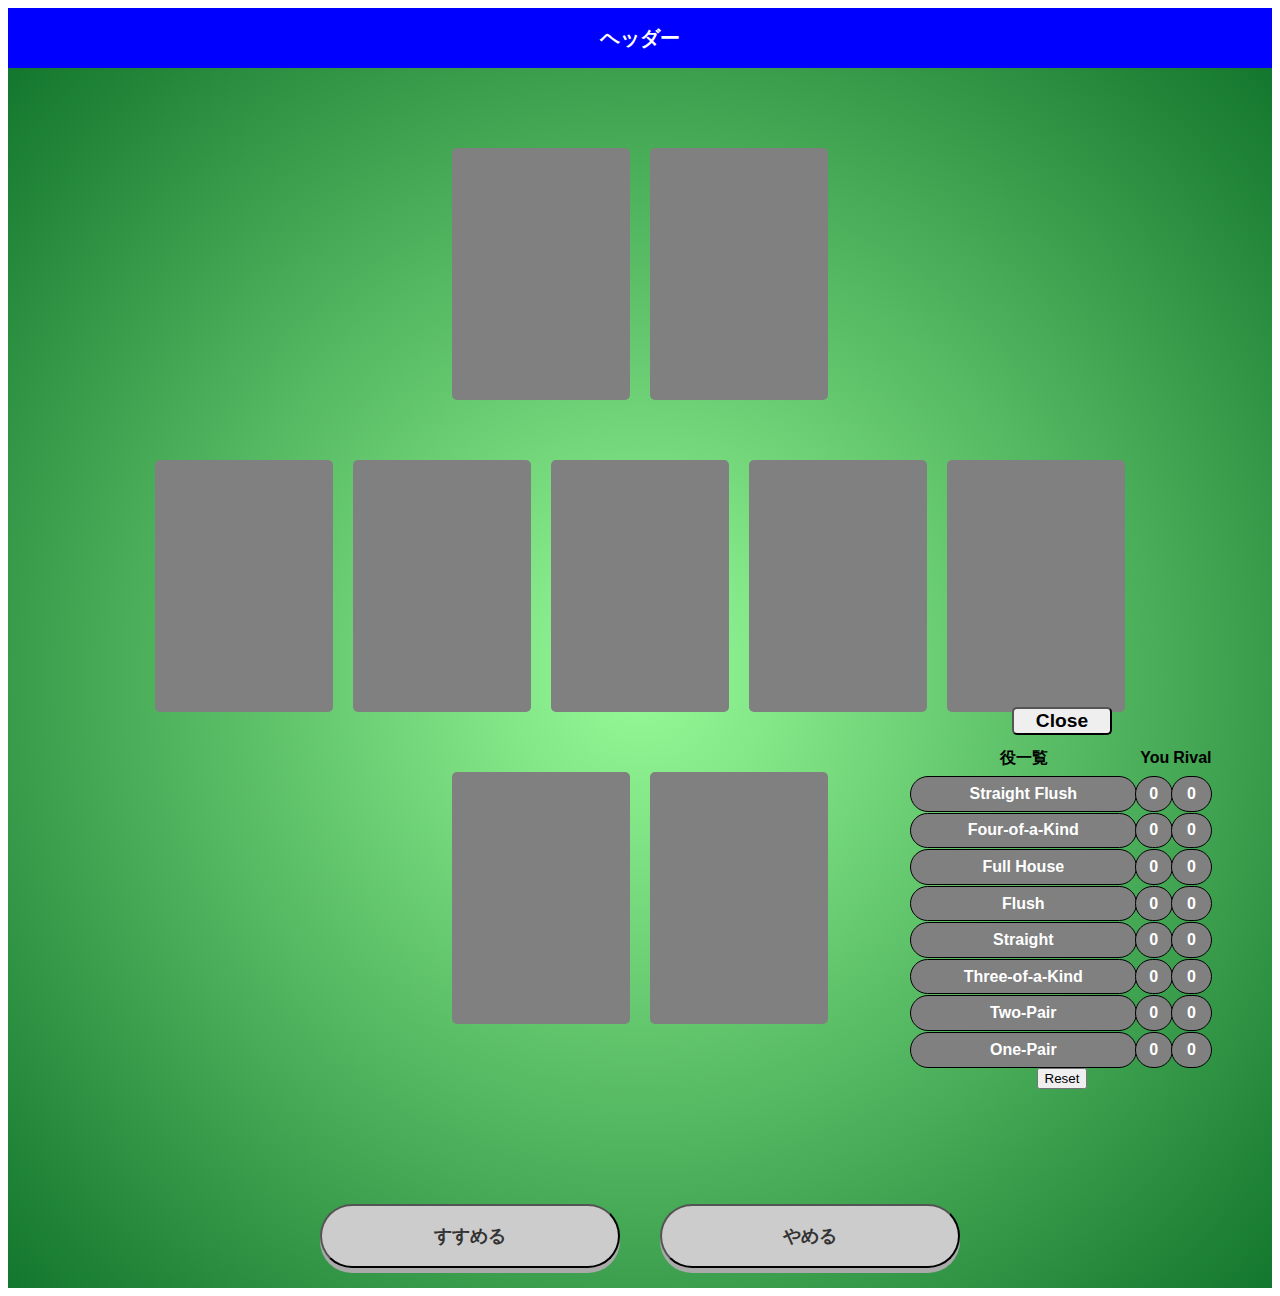
==== commit 02280926: "add Chart機能" ====
--- a/poker.html
+++ b/poker.html
@@ -101,6 +101,7 @@
             </div>
             <div id="chart_block">
               <ul id="chart_list">
+                <li class="strength chart_list_title">役一覧</li>
                 <li class="strength" id="SF">Straight Flush</li>
                 <li class="strength" id="FK">Four-of-a-Kind</li>
                 <li class="strength" id="FH">Full House</li>
@@ -110,6 +111,31 @@
                 <li class="strength" id="TP">Two-Pair</li>
                 <li class="strength" id="OP">One-Pair</li>
               </ul>
+              <ul id="your_history">
+                <li class="history chart_list_title">You</li>
+                <li class="history" id="SF_player1"></li>
+                <li class="history" id="FK_player1"></li>
+                <li class="history" id="FH_player1"></li>
+                <li class="history" id="FL_player1"></li>
+                <li class="history" id="SR_player1"></li>
+                <li class="history" id="TK_player1"></li>
+                <li class="history" id="TP_player1"></li>
+                <li class="history" id="OP_player1"></li>
+              </ul>
+              <ul id="cpu_history">
+                <li class="history chart_list_title">Rival</li>
+                <li class="history" id="SF_player2"></li>
+                <li class="history" id="FK_player2"></li>
+                <li class="history" id="FH_player2"></li>
+                <li class="history" id="FL_player2"></li>
+                <li class="history" id="SR_player2"></li>
+                <li class="history" id="TK_player2"></li>
+                <li class="history" id="TP_player2"></li>
+                <li class="history" id="OP_player2"></li>
+              </ul>
+            </div>
+            <div>
+              <input type="button" value="Reset" id="reset-chart-btn">
             </div>
           </div>
         </div>
@@ -150,6 +176,10 @@
         $("#chart_block").removeClass("chart-btn_open");
         $("#chart-btn").attr("value", "Close");
       }
+    });
+
+    $("#reset-chart-btn").on("click", function(){
+      localStorage.clear();
     });
 
     function main() {
@@ -303,6 +333,8 @@
             let pattern = showStrongPattern(player_num_strong[result]);
             moveUseCard(pattern, result);
             $("#call>button").attr("onclick", "window.location.reload();");
+
+            saveLocalstorage(player_strength, result);
           }, 1000);
 
           for (let i = 0; i < player_strength.length; i++) {
@@ -313,6 +345,8 @@
     }
 
     function initialize(num_players) {
+      initializeChart();
+      reloadChart();
       let card = [];
       let hole_cards = [];
       // let cof = true;
@@ -410,6 +444,176 @@
         result,
         player_num_strong,
       ];
+    }
+
+    function saveLocalstorage(player_strength, result) {
+      let hit_key;
+      let key_name;
+      switch (result) {
+        case 0:
+          break;
+        case 1:
+          break;
+        default:
+          break;
+      }
+      switch (player_strength[0][0]) {
+        case 0:
+          hit_key = "HC_player1";
+          plusOneOnLocalstorage(hit_key);
+          rewriteChart(hit_key);
+          break;
+        case 1:
+          hit_key = "OP_player1";
+          plusOneOnLocalstorage(hit_key);
+          rewriteChart(hit_key);
+          break;
+        case 2:
+          hit_key = "TP_player1";
+          plusOneOnLocalstorage(hit_key);
+          rewriteChart(hit_key);
+          break;
+        case 3:
+          hit_key = "TK_player1";
+          plusOneOnLocalstorage(hit_key);
+          rewriteChart(hit_key);
+          break;
+        case 4:
+          hit_key = "SR_player1";
+          plusOneOnLocalstorage(hit_key);
+          rewriteChart(hit_key);
+          break;
+        case 5:
+          hit_key = "FL_player1";
+          plusOneOnLocalstorage(hit_key);
+          rewriteChart(hit_key);
+          break;
+        case 6:
+          hit_key = "FH_player1";
+          plusOneOnLocalstorage(hit_key);
+          rewriteChart(hit_key);
+          break;
+        case 7:
+          hit_key = "FK_player1";
+          plusOneOnLocalstorage(hit_key);
+          rewriteChart(hit_key);
+          break;
+        case 8:
+          hit_key = "SF_player1";
+          plusOneOnLocalstorage(hit_key);
+          rewriteChart(hit_key);
+          break;
+        default:
+          break;
+      }
+      switch (player_strength[1][0]) {
+        case 0:
+          hit_key = "HC_player2";
+          plusOneOnLocalstorage(hit_key);
+          rewriteChart(hit_key);
+          break;
+        case 1:
+          hit_key = "OP_player2";
+          plusOneOnLocalstorage(hit_key);
+          rewriteChart(hit_key);
+          break;
+        case 2:
+          hit_key = "TP_player2";
+          plusOneOnLocalstorage(hit_key);
+          rewriteChart(hit_key);
+          break;
+        case 3:
+          hit_key = "TK_player2";
+          plusOneOnLocalstorage(hit_key);
+          rewriteChart(hit_key);
+          break;
+        case 4:
+          hit_key = "SR_player2";
+          plusOneOnLocalstorage(hit_key);
+          rewriteChart(hit_key);
+          break;
+        case 5:
+          hit_key = "FL_player2";
+          plusOneOnLocalstorage(hit_key);
+          rewriteChart(hit_key);
+          break;
+        case 6:
+          hit_key = "FH_player2";
+          plusOneOnLocalstorage(hit_key);
+          rewriteChart(hit_key);
+          break;
+        case 7:
+          hit_key = "FK_player2";
+          plusOneOnLocalstorage(hit_key);
+          rewriteChart(hit_key);
+          break;
+        case 8:
+          hit_key = "SF_player2";
+          plusOneOnLocalstorage(hit_key);
+          rewriteChart(hit_key);
+          break;
+        default:
+          break;
+      }
+    }
+
+    function rewriteChart(hit_key) {
+      let key_name = "#" + hit_key;
+      $(key_name).html(localStorage.getItem(hit_key));
+    }
+
+    function initializeChart() {
+      if (!localStorage.getItem("SF_player1")) {
+        localStorage.setItem("SF_player1", 0);
+        localStorage.setItem("SF_player1", 0);
+        localStorage.setItem("FK_player1", 0);
+        localStorage.setItem("FH_player1", 0);
+        localStorage.setItem("FL_player1", 0);
+        localStorage.setItem("SR_player1", 0);
+        localStorage.setItem("TK_player1", 0);
+        localStorage.setItem("TP_player1", 0);
+        localStorage.setItem("OP_player1", 0);
+
+        localStorage.setItem("SF_player2", 0);
+        localStorage.setItem("FK_player2", 0);
+        localStorage.setItem("FH_player2", 0);
+        localStorage.setItem("FL_player2", 0);
+        localStorage.setItem("SR_player2", 0);
+        localStorage.setItem("TK_player2", 0);
+        localStorage.setItem("TP_player2", 0);
+        localStorage.setItem("OP_player2", 0);
+      }
+    }
+
+    function reloadChart() {
+      $("#SF_player1").html(localStorage.getItem("SF_player1"));
+      $("#FK_player1").html(localStorage.getItem("FK_player1"));
+      $("#FH_player1").html(localStorage.getItem("FH_player1"));
+      $("#FL_player1").html(localStorage.getItem("FL_player1"));
+      $("#SR_player1").html(localStorage.getItem("SR_player1"));
+      $("#TK_player1").html(localStorage.getItem("TK_player1"));
+      $("#TP_player1").html(localStorage.getItem("TP_player1"));
+      $("#OP_player1").html(localStorage.getItem("OP_player1"));
+
+      $("#SF_player2").html(localStorage.getItem("SF_player2"));
+      $("#FK_player2").html(localStorage.getItem("FK_player2"));
+      $("#FH_player2").html(localStorage.getItem("FH_player2"));
+      $("#FL_player2").html(localStorage.getItem("FL_player2"));
+      $("#SR_player2").html(localStorage.getItem("SR_player2"));
+      $("#TK_player2").html(localStorage.getItem("TK_player2"));
+      $("#TP_player2").html(localStorage.getItem("TP_player2"));
+      $("#OP_player2").html(localStorage.getItem("OP_player2"));
+    }
+
+    function plusOneOnLocalstorage(hit_key) {
+      if (localStorage.getItem(hit_key) == null) {
+        localStorage.setItem(hit_key, 1);
+      } else {
+        localStorage.setItem(
+          hit_key,
+          Number(localStorage.getItem(hit_key)) + 1
+        );
+      }
     }
 
     // 組み合わせ生成アルゴリズム：ダステンフェルド法（FY法の改良版）
--- a/css/style.css
+++ b/css/style.css
@@ -124,13 +124,22 @@
   align-items: center;
 }
 
-#chart_list {
+#chart_block {
+  display: flex;
+  justify-content: center;
+}
+
+#chart_list,
+#your_history,
+#cpu_history {
   list-style-type: none;
   padding: 0;
   margin: 0;
 }
 
-#chart_list > li {
+#chart_list > li,
+#your_history > li,
+#cpu_history > li {
   line-height: 1.5;
   padding: 0.3em 0;
   margin-top: 1px;
@@ -139,10 +148,25 @@
   font-size: 16px;
   font-weight: bold;
   float: right;
-  width: 100%;
   text-align: center;
   border: solid black 0.5px;
   border-radius: 20px;
+}
+
+#chart_list > li {
+  width: 100%;
+}
+
+#your_history > li,
+#cpu_history > li {
+  width: 100%;
+}
+
+#chart_block .chart_list_title {
+  background-color: transparent;
+  color: black;
+  border: 0;
+  border-radius: 0;
 }
 
 #indicator {
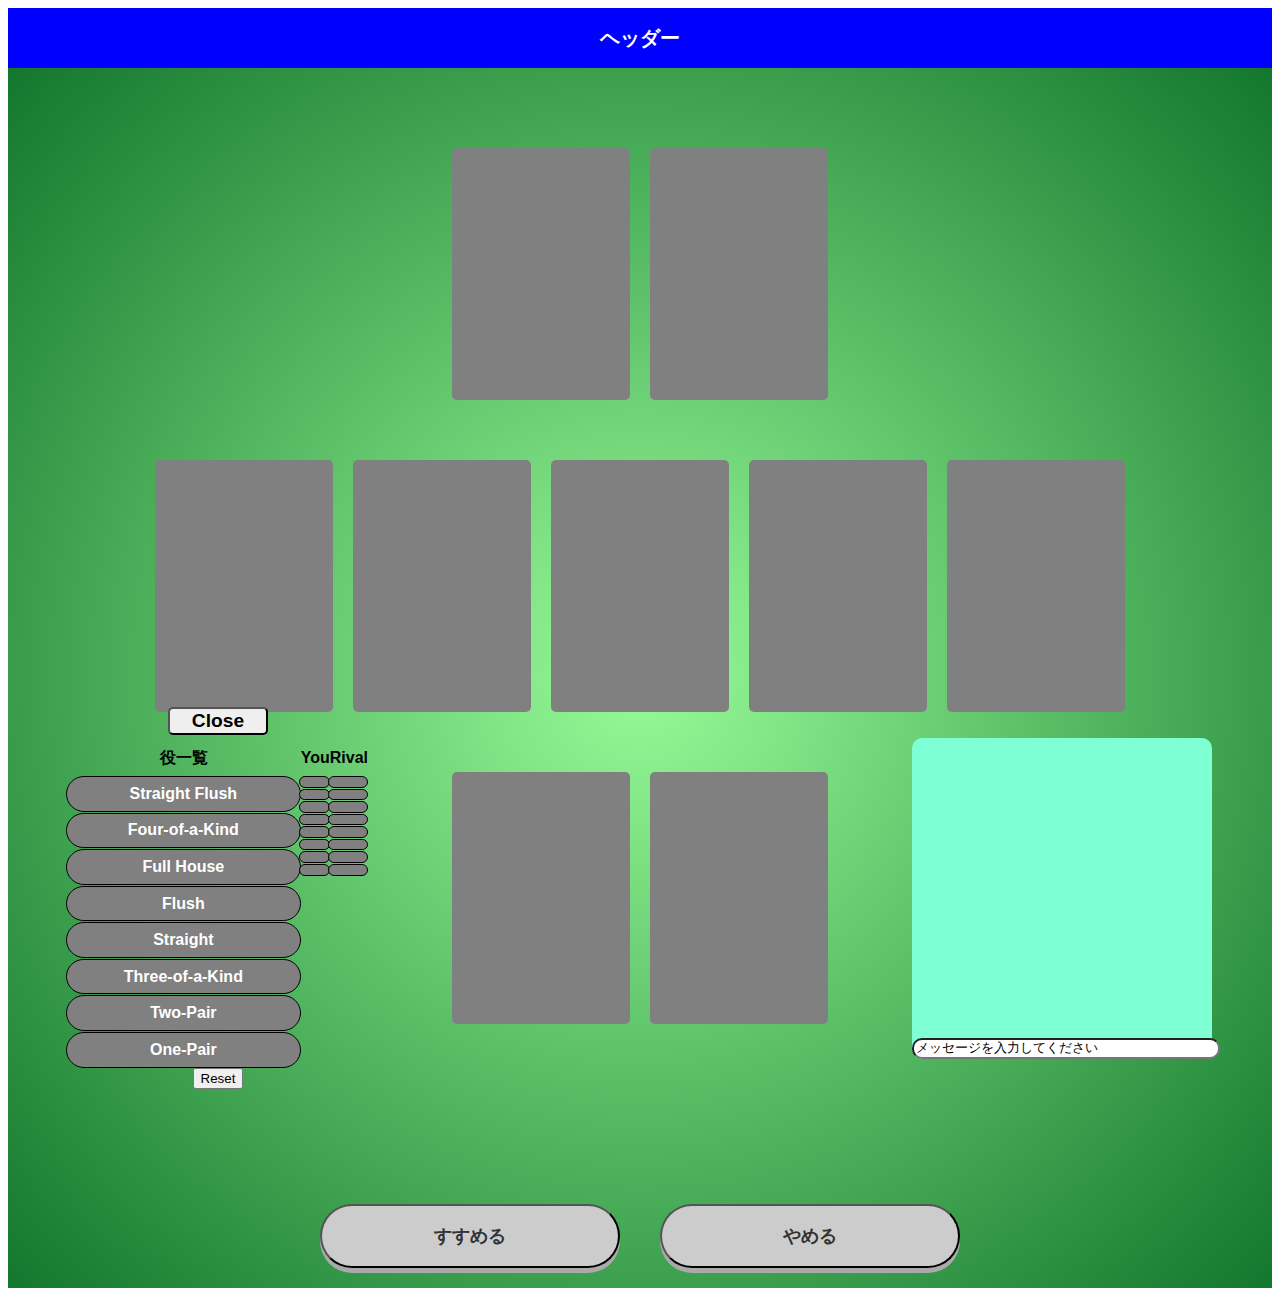
==== commit 25f16abb: "add 対戦機能,チャット機能" ====
--- a/poker.html
+++ b/poker.html
@@ -6,6 +6,7 @@
     <meta name="viewport" content="width=device-width, initial-scale=1.0" />
     <link rel="stylesheet" href="./css/style.css" />
     <script src="./js/jquery-2.1.3.min.js"></script>
+    <script src="./js/judgement.js"></script>
     <title>TH</title>
   </head>
   <body>
@@ -13,22 +14,22 @@
       <div id="header"><span>ヘッダー</span></div>
     </header>
     <div id="container">
-      <div id="player2" class="player">
+      <div id="cpu" class="player">
         <div class="hand">
-          <div class="card card_player2 card_player2_1">
+          <div class="card card_cpu card_cpu_1">
             <div class="card_front">
-              <img src="./img/cards/back.png" alt="" class="player2_img_1" />
+              <img src="./img/cards/back.png" alt="" class="cpu_img_1" />
             </div>
             <div class="card_back">
-              <img src="" alt class="player2_img_1" />
-            </div>
-          </div>
-          <div class="card card_player2 card_player2_2">
+              <img src="" alt class="cpu_img_1" />
+            </div>
+          </div>
+          <div class="card card_cpu card_cpu_2">
             <div class="card_front">
-              <img src="./img/cards/back.png" alt="" class="player2_img_2" />
+              <img src="./img/cards/back.png" alt="" class="cpu_img_2" />
             </div>
             <div class="card_back">
-              <img src="" alt class="player2_img_2" />
+              <img src="" alt class="cpu_img_2" />
             </div>
           </div>
         </div>
@@ -77,24 +78,8 @@
           </div>
         </div>
       </div>
-      <div id="player1" class="player">
+      <div id="you" class="player">
         <div class="hand">
-          <div class="card card_player1_1">
-            <div class="card_front">
-              <img src="./img/cards/back.png" alt="" class="player1_img_1" />
-            </div>
-            <div class="card_back">
-              <img src="" alt="" class="player1_img_1" />
-            </div>
-          </div>
-          <div class="card card_player1_2">
-            <div class="card_front">
-              <img src="./img/cards/back.png" alt="" class="player1_img_2" />
-            </div>
-            <div class="card_back">
-              <img src="" alt="" class="player1_img_2" />
-            </div>
-          </div>
           <div id="chart">
             <div>
               <input type="button" value="Close" id="chart-btn" />
@@ -113,29 +98,58 @@
               </ul>
               <ul id="your_history">
                 <li class="history chart_list_title">You</li>
-                <li class="history" id="SF_player1"></li>
-                <li class="history" id="FK_player1"></li>
-                <li class="history" id="FH_player1"></li>
-                <li class="history" id="FL_player1"></li>
-                <li class="history" id="SR_player1"></li>
-                <li class="history" id="TK_player1"></li>
-                <li class="history" id="TP_player1"></li>
-                <li class="history" id="OP_player1"></li>
+                <li class="history" id="SF_you"></li>
+                <li class="history" id="FK_you"></li>
+                <li class="history" id="FH_you"></li>
+                <li class="history" id="FL_you"></li>
+                <li class="history" id="SR_you"></li>
+                <li class="history" id="TK_you"></li>
+                <li class="history" id="TP_you"></li>
+                <li class="history" id="OP_you"></li>
               </ul>
               <ul id="cpu_history">
                 <li class="history chart_list_title">Rival</li>
-                <li class="history" id="SF_player2"></li>
-                <li class="history" id="FK_player2"></li>
-                <li class="history" id="FH_player2"></li>
-                <li class="history" id="FL_player2"></li>
-                <li class="history" id="SR_player2"></li>
-                <li class="history" id="TK_player2"></li>
-                <li class="history" id="TP_player2"></li>
-                <li class="history" id="OP_player2"></li>
+                <li class="history" id="SF_cpu"></li>
+                <li class="history" id="FK_cpu"></li>
+                <li class="history" id="FH_cpu"></li>
+                <li class="history" id="FL_cpu"></li>
+                <li class="history" id="SR_cpu"></li>
+                <li class="history" id="TK_cpu"></li>
+                <li class="history" id="TP_cpu"></li>
+                <li class="history" id="OP_cpu"></li>
               </ul>
             </div>
             <div>
-              <input type="button" value="Reset" id="reset-chart-btn">
+              <input
+                type="button"
+                value="Reset"
+                id="reset-chart-btn"
+                onclick="window.location.reload();"
+              />
+            </div>
+          </div>
+          <div class="card card_you_1">
+            <div class="card_front">
+              <img src="./img/cards/back.png" alt="" class="you_img_1" />
+            </div>
+            <div class="card_back">
+              <img src="" alt="" class="you_img_1" />
+            </div>
+          </div>
+          <div class="card card_you_2">
+            <div class="card_front">
+              <img src="./img/cards/back.png" alt="" class="you_img_2" />
+            </div>
+            <div class="card_back">
+              <img src="" alt="" class="you_img_2" />
+            </div>
+          </div>
+          <div id="chat">
+            <div>
+              <div id="output" style="overflow: auto; height: 300px"></div>
+              <div>
+                <input id="text" value="メッセージを入力してください"></input>
+              </div>
             </div>
           </div>
         </div>
@@ -164,57 +178,252 @@
       </div>
     </div>
   </body>
-  <script>
-    main();
-
-    $("#chart-btn").on("click", function () {
-      $("#chart_block").slideToggle();
-      if ($("#chart_block").hasClass("chart-btn_open") == false) {
-        $("#chart_block").addClass("chart-btn_open");
-        $("#chart-btn").attr("value", "Open");
-      } else {
-        $("#chart_block").removeClass("chart-btn_open");
-        $("#chart-btn").attr("value", "Close");
-      }
-    });
-
-    $("#reset-chart-btn").on("click", function(){
-      localStorage.clear();
-    });
-
-    function main() {
-      [
-        cpu_card,
-        com_cards,
-        vis_card,
-        player_strength,
-        result,
-        player_num_strong,
-      ] = initialize();
-      let com_card1 = com_cards[0];
-      let com_card2 = com_cards[1];
-      let com_card3 = com_cards[2];
-      let com_card4 = com_cards[3];
-      let com_card5 = com_cards[4];
+  <script type="module">
+    //
+    // sessionStorageから情報取得
+    //
+    let ss_th_number = JSON.parse(sessionStorage.getItem("TH_number"));
+    console.log(ss_th_number);
+
+    //
+    // グローバル変数定義
+    //
+    // sessionStorageからテーブル番号取得
+    let table_id = ss_th_number.table_id;
+    // sessionStorageからユーザー番号取得
+    let user_id = ss_th_number.order_player;
+    // sessionStorageからユーザー数取得（最大値）
+    let num_players = ss_th_number.max_player;
+    let cpu_id;
+    for (let i = 0; i < num_players; i++) {
+      if (i != user_id) {
+        cpu_id = i;
+      }
+    }
+
+    let card;
+    let hole_cards;
+    let com_cards;
+    let strength;
+    let player_strength;
+    let result;
+    let player_num_strong;
+    let com_card1;
+    let com_card2;
+    let com_card3;
+    let com_card4;
+    let com_card5;
+    let vis_card;
+    let cpu_card;
+
+    //
+    // Firebase定義
+    //
+    // Import the functions you need from the SDKs you need
+    import { initializeApp } from "https://www.gstatic.com/firebasejs/9.8.1/firebase-app.js";
+    import {
+      getDatabase,
+      ref,
+      push,
+      set,
+      onChildAdded,
+      remove,
+      onChildRemoved,
+      onChildChanged,
+    } from "https://www.gstatic.com/firebasejs/9.8.1/firebase-database.js";
+    // TODO: Add SDKs for Firebase products that you want to use
+    // https://firebase.google.com/docs/web/setup#available-libraries
+
+    // Your web app's Firebase configuration
+    const firebaseConfig = {
+      apiKey: "AIzaSyAJTAoocmRo7J8yBmuFS17pFl4JirW4jNs",
+      authDomain: "texasholdem-afd55.firebaseapp.com",
+      projectId: "texasholdem-afd55",
+      storageBucket: "texasholdem-afd55.appspot.com",
+      messagingSenderId: "326627407513",
+      appId: "1:326627407513:web:070aac25625a093a066a08",
+    };
+
+    // Initialize Firebase
+    const app = initializeApp(firebaseConfig);
+    const db = getDatabase(app);
+    const parent_dbRef = ref(db, "texasholdem/table" + table_id);
+    const tb_dbRef = ref(db, "texasholdem/table" + table_id + "/table");
+    const ch_dbRef = ref(db, "texasholdem/table" + table_id + "/chat");
+
+    //
+    //
+    main(table_id, user_id, num_players);
+
+    // $("#chart-btn").on("click", function () {
+    //   $("#chart_block").slideToggle();
+    //   if ($("#chart_block").hasClass("chart-btn_open") == false) {
+    //     $("#chart_block").addClass("chart-btn_open");
+    //     $("#chart-btn").attr("value", "Open");
+    //   } else {
+    //     $("#chart_block").removeClass("chart-btn_open");
+    //     $("#chart-btn").attr("value", "Close");
+    //   }
+    // });
+
+    // $("#reset-chart-btn").on("click", function () {
+    //   localStorage.removeItem("TexasHoldEm");
+    //   initializeChart();
+    //   reloadChart();
+    // });
+
+    async function main(table_id, user_id, num_players) {
+      let table = {
+        phase: 0,
+        table_id: table_id,
+        num_player: num_players,
+        hole_cards: [],
+        com_cards: [],
+        strength: [],
+        pattern: [],
+        result: [],
+      };
+      let flg_dealer;
+      if (user_id % num_players == 0) {
+        flg_dealer = true;
+      }
+      if (flg_dealer == true) {
+        [
+          card,
+          hole_cards,
+          com_cards,
+          player_strength,
+          result,
+          player_num_strong,
+        ] = initialize(num_players);
+        // ここで全データを保存
+        // 以降のデータ形式をdbのものに調整
+        table.hole_cards = hole_cards;
+        table.com_cards = com_cards;
+        table.strength = player_strength;
+        table.pattern = showStrongPattern(player_num_strong[result]);
+        table.result = result;
+        await set(tb_dbRef, table);
+      }
+
+      // 以降ではユーザーごとに表示を判定
+      //フェーズのフラグ（*num_players）
+      // $("#call>button").on("click", function () {
+      //   // phase進行
+      // });
+
+      // onChildAdded(tb_dbRef, function (data) {
+      //   table = data.val();
+      //   if (table.phase == 0 && flg_dealer % num_players == 0) {
+      //     // 親の処理実行
+      //   }
+      // });
+      // onChildAdded(tb_dbRef, function (data) {
+      //   table = data.val();
+      //   if (table.phase == 0 && flg_dealer % num_players != 0) {
+      //     // 子の処理実行
+      //   }
+      // });
+      // onChildAdded(tb_dbRef, function (data) {
+      //   table = data.val();
+      //   if (table.phase == 0) {
+      //     // 共通処理
+      //   }
+      // });
+
+      // game start
       $("#call>button").on("click", function () {
-        if ($(this).hasClass("step1") == true) {
-          $(".player1_img_1").css("display", "none");
-          $(".player1_img_1").slideDown(500, function () {});
-          $(".player1_img_2").css("display", "none");
-          $(".player1_img_2").slideDown(500, function () {});
-          $(".card_player2>.card_back>.player2_img_1").attr(
+        console.log("click");
+        if (table.phase == 0 && user_id % num_players == 0) {
+          console.log("phase: " + table.phase);
+          console.log("phase proceeded");
+          table.phase++; // phase:1
+          set(tb_dbRef, table);
+        } else if (table.phase == 1 && user_id % num_players == 0) {
+          console.log("phase: " + table.phase);
+          console.log("phase proceeded");
+          table.phase++; // phase:2
+          set(tb_dbRef, table);
+        } else if (table.phase == 2 && user_id % num_players == 1) {
+          console.log("phase: " + table.phase);
+          console.log("phase proceeded");
+          table.phase++; // phase:3
+          set(tb_dbRef, table);
+        } else if (table.phase == 3 && user_id % num_players == 0) {
+          console.log("phase: " + table.phase);
+          console.log("phase proceeded");
+          table.phase++; // phase:4
+          set(tb_dbRef, table);
+        } else if (table.phase == 4 && user_id % num_players == 1) {
+          console.log("phase: " + table.phase);
+          console.log("phase proceeded");
+          table.phase++; // phase:5
+          set(tb_dbRef, table);
+        } else if (table.phase == 5 && user_id % num_players == 0) {
+          console.log("phase: " + table.phase);
+          console.log("phase proceeded");
+          table.phase++; // phase:6
+          set(tb_dbRef, table);
+        } else if (table.phase == 6 && user_id % num_players == 1) {
+          console.log("phase: " + table.phase);
+          console.log("phase proceeded");
+          table.phase++; // phase:7
+          set(tb_dbRef, table);
+        } else if (table.phase == 7 && user_id % num_players == 0) {
+          console.log("phase: " + table.phase);
+          console.log("phase proceeded");
+          table.phase++; // phase:8
+          set(tb_dbRef, table);
+        } else if (table.phase == 8 && user_id % num_players == 1) {
+          console.log("phase: " + table.phase);
+          console.log("phase proceeded");
+          table.phase++; // phase:9
+          set(tb_dbRef, table);
+        } else if (table.phase == 9) {
+          table.phase = -1; // phase:9
+          set(tb_dbRef, table);
+        }
+      });
+      onChildChanged(parent_dbRef, function (data) {
+        table = data.val();
+        console.log("data changed");
+        if (table.phase == 1) {
+          // TODO: 人数増えた場合、修正の必要あり
+
+          com_card1 = table.com_cards[0];
+          com_card2 = table.com_cards[1];
+          com_card3 = table.com_cards[2];
+          com_card4 = table.com_cards[3];
+          com_card5 = table.com_cards[4];
+
+          for (let i = 0; i < num_players; i++) {
+            if (i == user_id) {
+              vis_card = table.hole_cards.slice(i * 2, i * 2 + 2);
+            } else {
+              // TODO: 人数増えた場合、修正の必要あり
+              cpu_card = table.hole_cards.slice(i * 2, i * 2 + 2);
+            }
+          }
+          // prefrop
+          // 共通処理
+          $(".you_img_1").css("display", "none");
+          $(".you_img_1").slideDown(500, function () {});
+          $(".you_img_2").css("display", "none");
+          $(".you_img_2").slideDown(500, function () {});
+
+          $(".card_cpu>.card_back>.cpu_img_1").attr(
             "src",
             "./img/cards/" + visualiseCard(cpu_card[0])
           );
-          $(".card_player2>.card_back>.player2_img_2").attr(
+          $(".card_cpu>.card_back>.cpu_img_2").attr(
             "src",
             "./img/cards/" + visualiseCard(cpu_card[1])
           );
-
-          $(".player2_img_1").css("display", "none");
-          $(".player2_img_1").slideDown(500, function () {});
-          $(".player2_img_2").css("display", "none");
-          $(".player2_img_2").slideDown(500, function () {});
+          $(".cpu_img_1").css("display", "none");
+          $(".cpu_img_1").slideDown(500, function () {});
+          $(".cpu_img_2").css("display", "none");
+          $(".cpu_img_2").slideDown(500, function () {});
+
           setTimeout(function () {
             $(".card_frop>.card_back>.com_img_1").attr(
               "src",
@@ -228,31 +437,24 @@
               "src",
               "./img/cards/" + visualiseCard(com_card3)
             );
-            $(".card_back>.player1_img_1").attr(
+
+            $(".card_back>.you_img_1").attr(
               "src",
               "./img/cards/" + visualiseCard(vis_card[0])
             );
-
-            $(".card_back>.player1_img_2").attr(
+            $(".card_back>.you_img_2").attr(
               "src",
               "./img/cards/" + visualiseCard(vis_card[1])
             );
-            $(".card_player1_1>.card_back").css("transform", "rotateY(0)");
-            $(".card_player1_2>.card_back").css("transform", "rotateY(0)");
-            $(".card_player1_1>.card_front").css(
-              "transform",
-              "rotateY(-180deg)"
-            );
-            $(".card_player1_2>.card_front").css(
-              "transform",
-              "rotateY(-180deg)"
-            );
+
+            $(".card_you_1>.card_back").css("transform", "rotateY(0)");
+            $(".card_you_2>.card_back").css("transform", "rotateY(0)");
+            $(".card_you_1>.card_front").css("transform", "rotateY(-180deg)");
+            $(".card_you_2>.card_front").css("transform", "rotateY(-180deg)");
             solvePossibility();
           }, 1000);
-
-          $(this).addClass("step2");
-          $(this).removeClass("step1");
-        } else if ($(this).hasClass("step2") == true) {
+        } else if (table.phase == 3) {
+          // frop
           $(".com_img_1").slideDown(500, function () {});
           $(".com_img_2").slideDown(500, function () {});
           $(".com_img_3").slideDown(500, function () {});
@@ -273,9 +475,8 @@
             $(".card_frop>.card_front").css("transform", "rotateY(-180deg)");
             solvePossibility();
           }, 1000);
-          $(this).addClass("step3");
-          $(this).removeClass("step2");
-        } else if ($(this).hasClass("step3") == true) {
+        } else if (table.phase == 5) {
+          // turn
           $(".com_img_4").slideDown(500, function () {});
           setTimeout(function () {
             $(".card_turn>.card_back>.com_img_4").attr(
@@ -286,9 +487,8 @@
             $(".card_turn>.card_front").css("transform", "rotateY(-180deg)");
             solvePossibility();
           }, 1000);
-          $(this).addClass("step4");
-          $(this).removeClass("step3");
-        } else if ($(this).hasClass("step4") == true) {
+        } else if (table.phase == 7) {
+          // river
           $(".com_img_5").slideDown(500, function () {});
           setTimeout(function () {
             $(".card_river>.card_back>.com_img_5").attr(
@@ -299,17 +499,15 @@
             $(".card_river>.card_front").css("transform", "rotateY(-180deg)");
             solvePossibility();
           }, 1000);
-          $(this).addClass("step5");
-          $(this).removeClass("step4");
-        } else if ($(this).hasClass("step5") == true) {
-          $(this).removeClass("step5");
-          $(".card_player2>.card_back").css("transform", "rotateY(0)");
-          $(".card_player2>.card_front").css("transform", "rotateY(-180deg)");
+        } else if (table.phase == 9) {
+          // result
+          $(".card_cpu>.card_back").css("transform", "rotateY(0)");
+          $(".card_cpu>.card_front").css("transform", "rotateY(-180deg)");
           setTimeout(function () {
-            $("#your_result").html(player_strength[0][3]);
+            $("#your_result").html(table.strength[user_id][3]);
             $("#show_vs").html("vs");
-            $("#rival_result").html(player_strength[1][3]);
-            if (result == 0) {
+            $("#rival_result").html(table.strength[cpu_id][3]);
+            if (table.result == user_id) {
               $("#win_lose").html("YOU WIN");
               $("#win_lose").css("color", "red");
               $("#win_lose").css("font-size", "20px");
@@ -317,7 +515,7 @@
               $("#your_result").css("color", "red");
               $("#your_result").css("font-size", "20px");
               $("#your_result").css("font-weight", "bold");
-            } else if (result == -1) {
+            } else if (table.result == -1) {
               $("#win_lose").html("EVEN");
             } else {
               $("#win_lose").html("YOU LOSE");
@@ -328,18 +526,16 @@
               $("#rival_result").css("font-size", "20px");
               $("#rival_result").css("font-weight", "bold");
             }
-            let blink_id = "#" + blinkResult(result, player_strength);
+            let blink_id =
+              "#" + blinkResult(table.result, table.strength);
             $(blink_id).addClass("blink_result");
-            let pattern = showStrongPattern(player_num_strong[result]);
-            moveUseCard(pattern, result);
+            moveUseCard(table.pattern, table.result);
             $("#call>button").attr("onclick", "window.location.reload();");
 
-            saveLocalstorage(player_strength, result);
+            saveLocalstorage(table.strength, table.result);
           }, 1000);
-
-          for (let i = 0; i < player_strength.length; i++) {
-            console.log(player_strength[i]);
-          }
+        } else if (table.phase == -1) {
+          window.location.reload();
         }
       });
     }
@@ -355,8 +551,7 @@
       // pregame
       // カード配る
       // 乱数
-      num_players = 2; //1on1
-      let num_cards = 5 + num_players * 2;
+      let num_cards = num_players * 2 + 5;
       const max_num_cards = 52;
 
       let used = [];
@@ -371,75 +566,47 @@
       hole_cards = getHoleCards(hole_cards, num_players, used);
       com_cards = getComCards(com_cards, num_cards, num_players, used);
 
-      // prefrop
-      // TODO: 人数増えた場合、修正の必要あり
-      let vis_card = hole_cards.slice(0, 2);
-      let cpu_card = hole_cards.slice(2, 4);
-
-      // frop
-      // 3枚配る
-
-      console.log(com_cards);
-      // ベットアクション（コールorフォールド）
-      // turn
-      // 1枚配る
-      // ベットアクション（コールorフォールド）
-      // river
-      // 1枚配る
-
-      // ベットアクション（コールorフォールド）
-
-      console.log("------------used------------");
-      console.log(used);
-      console.log("------------used------------");
-      // console.log(strength);
+      // console.log(hole_cards);
+      // console.log(com_cards);
+
+      card = card.concat(hole_cards);
+      card = card.concat(com_cards);
+      // console.log("card");
+      // console.log(card);
 
       // hands
       // 10通り Combination 5/3 =10
       let combination_hands = [];
       let num_strong = 0;
       // your hand
-      combination_hands = combinationComCards(
+      for (let i = 0; i < num_players; i++) {
+        combination_hands = combinationComCards(
+          hole_cards,
+          com_cards,
+          num_players,
+          i
+        );
+        [strength, num_strong] = selfJudge(
+          combination_hands,
+          num_strong,
+          strength,
+          i
+        );
+        player_strength.push(strength);
+        player_num_strong.push(num_strong);
+      }
+
+      // 2名以上になる場合注意
+      let result;
+      result = vsJudge(player_strength, 0, 1);
+      // console.log(player_num_strong[0]);
+      // console.log(player_num_strong[1]);
+      // console.log(result);
+
+      return [
+        card,
         hole_cards,
         com_cards,
-        num_players,
-        0
-      );
-      [strength, num_strong] = selfJudge(
-        combination_hands,
-        num_strong,
-        strength,
-        0
-      );
-      player_strength.push(strength);
-      player_num_strong.push(num_strong);
-
-      // rival hand
-      combination_hands = combinationComCards(
-        hole_cards,
-        com_cards,
-        num_players,
-        1
-      );
-      [strength, num_strong] = selfJudge(
-        combination_hands,
-        num_strong,
-        strength,
-        1
-      );
-      player_strength.push(strength);
-      player_num_strong.push(num_strong);
-
-      let result;
-      result = vsJudge(player_strength);
-      console.log(player_num_strong[0]);
-      console.log(player_num_strong[1]);
-      console.log(result);
-
-      return [
-        cpu_card,
-        com_cards,
-        vis_card,
         player_strength,
         result,
         player_num_strong,
@@ -459,47 +626,47 @@
       }
       switch (player_strength[0][0]) {
         case 0:
-          hit_key = "HC_player1";
+          hit_key = "HC_you";
           plusOneOnLocalstorage(hit_key);
           rewriteChart(hit_key);
           break;
         case 1:
-          hit_key = "OP_player1";
+          hit_key = "OP_you";
           plusOneOnLocalstorage(hit_key);
           rewriteChart(hit_key);
           break;
         case 2:
-          hit_key = "TP_player1";
+          hit_key = "TP_you";
           plusOneOnLocalstorage(hit_key);
           rewriteChart(hit_key);
           break;
         case 3:
-          hit_key = "TK_player1";
+          hit_key = "TK_you";
           plusOneOnLocalstorage(hit_key);
           rewriteChart(hit_key);
           break;
         case 4:
-          hit_key = "SR_player1";
+          hit_key = "SR_you";
           plusOneOnLocalstorage(hit_key);
           rewriteChart(hit_key);
           break;
         case 5:
-          hit_key = "FL_player1";
+          hit_key = "FL_you";
           plusOneOnLocalstorage(hit_key);
           rewriteChart(hit_key);
           break;
         case 6:
-          hit_key = "FH_player1";
+          hit_key = "FH_you";
           plusOneOnLocalstorage(hit_key);
           rewriteChart(hit_key);
           break;
         case 7:
-          hit_key = "FK_player1";
+          hit_key = "FK_you";
           plusOneOnLocalstorage(hit_key);
           rewriteChart(hit_key);
           break;
         case 8:
-          hit_key = "SF_player1";
+          hit_key = "SF_you";
           plusOneOnLocalstorage(hit_key);
           rewriteChart(hit_key);
           break;
@@ -508,47 +675,47 @@
       }
       switch (player_strength[1][0]) {
         case 0:
-          hit_key = "HC_player2";
+          hit_key = "HC_cpu";
           plusOneOnLocalstorage(hit_key);
           rewriteChart(hit_key);
           break;
         case 1:
-          hit_key = "OP_player2";
+          hit_key = "OP_cpu";
           plusOneOnLocalstorage(hit_key);
           rewriteChart(hit_key);
           break;
         case 2:
-          hit_key = "TP_player2";
+          hit_key = "TP_cpu";
           plusOneOnLocalstorage(hit_key);
           rewriteChart(hit_key);
           break;
         case 3:
-          hit_key = "TK_player2";
+          hit_key = "TK_cpu";
           plusOneOnLocalstorage(hit_key);
           rewriteChart(hit_key);
           break;
         case 4:
-          hit_key = "SR_player2";
+          hit_key = "SR_cpu";
           plusOneOnLocalstorage(hit_key);
           rewriteChart(hit_key);
           break;
         case 5:
-          hit_key = "FL_player2";
+          hit_key = "FL_cpu";
           plusOneOnLocalstorage(hit_key);
           rewriteChart(hit_key);
           break;
         case 6:
-          hit_key = "FH_player2";
+          hit_key = "FH_cpu";
           plusOneOnLocalstorage(hit_key);
           rewriteChart(hit_key);
           break;
         case 7:
-          hit_key = "FK_player2";
+          hit_key = "FK_cpu";
           plusOneOnLocalstorage(hit_key);
           rewriteChart(hit_key);
           break;
         case 8:
-          hit_key = "SF_player2";
+          hit_key = "SF_cpu";
           plusOneOnLocalstorage(hit_key);
           rewriteChart(hit_key);
           break;
@@ -559,61 +726,67 @@
 
     function rewriteChart(hit_key) {
       let key_name = "#" + hit_key;
-      $(key_name).html(localStorage.getItem(hit_key));
+      const json_chart = JSON.parse(localStorage.getItem("TexasHoldEm"));
+      $(key_name).html(json_chart[hit_key]);
     }
 
     function initializeChart() {
-      if (!localStorage.getItem("SF_player1")) {
-        localStorage.setItem("SF_player1", 0);
-        localStorage.setItem("SF_player1", 0);
-        localStorage.setItem("FK_player1", 0);
-        localStorage.setItem("FH_player1", 0);
-        localStorage.setItem("FL_player1", 0);
-        localStorage.setItem("SR_player1", 0);
-        localStorage.setItem("TK_player1", 0);
-        localStorage.setItem("TP_player1", 0);
-        localStorage.setItem("OP_player1", 0);
-
-        localStorage.setItem("SF_player2", 0);
-        localStorage.setItem("FK_player2", 0);
-        localStorage.setItem("FH_player2", 0);
-        localStorage.setItem("FL_player2", 0);
-        localStorage.setItem("SR_player2", 0);
-        localStorage.setItem("TK_player2", 0);
-        localStorage.setItem("TP_player2", 0);
-        localStorage.setItem("OP_player2", 0);
+      if (!localStorage.getItem("TexasHoldEm")) {
+        const json_chart = {
+          SF_you: 0,
+          SF_you: 0,
+          FK_you: 0,
+          FH_you: 0,
+          FL_you: 0,
+          SR_you: 0,
+          TK_you: 0,
+          TP_you: 0,
+          OP_you: 0,
+          SF_cpu: 0,
+          FK_cpu: 0,
+          FH_cpu: 0,
+          FL_cpu: 0,
+          SR_cpu: 0,
+          TK_cpu: 0,
+          TP_cpu: 0,
+          OP_cpu: 0,
+        };
+        const jsonString = JSON.stringify(json_chart);
+        localStorage.setItem("TexasHoldEm", jsonString);
       }
     }
 
     function reloadChart() {
-      $("#SF_player1").html(localStorage.getItem("SF_player1"));
-      $("#FK_player1").html(localStorage.getItem("FK_player1"));
-      $("#FH_player1").html(localStorage.getItem("FH_player1"));
-      $("#FL_player1").html(localStorage.getItem("FL_player1"));
-      $("#SR_player1").html(localStorage.getItem("SR_player1"));
-      $("#TK_player1").html(localStorage.getItem("TK_player1"));
-      $("#TP_player1").html(localStorage.getItem("TP_player1"));
-      $("#OP_player1").html(localStorage.getItem("OP_player1"));
-
-      $("#SF_player2").html(localStorage.getItem("SF_player2"));
-      $("#FK_player2").html(localStorage.getItem("FK_player2"));
-      $("#FH_player2").html(localStorage.getItem("FH_player2"));
-      $("#FL_player2").html(localStorage.getItem("FL_player2"));
-      $("#SR_player2").html(localStorage.getItem("SR_player2"));
-      $("#TK_player2").html(localStorage.getItem("TK_player2"));
-      $("#TP_player2").html(localStorage.getItem("TP_player2"));
-      $("#OP_player2").html(localStorage.getItem("OP_player2"));
+      const json_chart = JSON.parse(localStorage.getItem("TexasHoldEm"));
+      $("#SF_you").html(json_chart["SF_you"]);
+      $("#FK_you").html(json_chart["FK_you"]);
+      $("#FH_you").html(json_chart["FH_you"]);
+      $("#FL_you").html(json_chart["FL_you"]);
+      $("#SR_you").html(json_chart["SR_you"]);
+      $("#TK_you").html(json_chart["TK_you"]);
+      $("#TP_you").html(json_chart["TP_you"]);
+      $("#OP_you").html(json_chart["OP_you"]);
+
+      $("#SF_cpu").html(json_chart["SF_cpu"]);
+      $("#FK_cpu").html(json_chart["FK_cpu"]);
+      $("#FH_cpu").html(json_chart["FH_cpu"]);
+      $("#FL_cpu").html(json_chart["FL_cpu"]);
+      $("#SR_cpu").html(json_chart["SR_cpu"]);
+      $("#TK_cpu").html(json_chart["TK_cpu"]);
+      $("#TP_cpu").html(json_chart["TP_cpu"]);
+      $("#OP_cpu").html(json_chart["OP_cpu"]);
     }
 
     function plusOneOnLocalstorage(hit_key) {
-      if (localStorage.getItem(hit_key) == null) {
-        localStorage.setItem(hit_key, 1);
+      const json_chart = JSON.parse(localStorage.getItem("TexasHoldEm"));
+      if (json_chart[hit_key] == null) {
+        json_chart[hit_key] = 1;
       } else {
-        localStorage.setItem(
-          hit_key,
-          Number(localStorage.getItem(hit_key)) + 1
-        );
-      }
+        json_chart[hit_key]++;
+      }
+      // setItem
+      const jsonString = JSON.stringify(json_chart);
+      localStorage.setItem("TexasHoldEm", jsonString);
     }
 
     // 組み合わせ生成アルゴリズム：ダステンフェルド法（FY法の改良版）
@@ -692,59 +865,59 @@
         for (let i = 0; i < pattern_strong.length; i++) {
           if (pattern_strong[i] == 0) {
             if (player == 0) {
-              $(".card_player1_1>.card_back").animate({ top: "-30px" }, 500);
-              console.log("0-0");
+              $(".card_you_1>.card_back").animate({ top: "-30px" }, 500);
+              // console.log("0-0");
             } else if (player == 1) {
-              $(".card_player2_1>.card_back").animate({ top: "30px" }, 500);
-              console.log("0-1");
+              $(".card_cpu_1>.card_back").animate({ top: "30px" }, 500);
+              // console.log("0-1");
             }
           } else if (pattern_strong[i] == 1) {
             if (player == 0) {
-              $(".card_player1_2>.card_back").animate({ top: "-30px" }, 500);
-              console.log("1-0");
+              $(".card_you_2>.card_back").animate({ top: "-30px" }, 500);
+              // console.log("1-0");
             } else if (player == 1) {
-              console.log("1-1");
-              $(".card_player2_2>.card_back").animate({ top: "30px" }, 500);
+              // console.log("1-1");
+              $(".card_cpu_2>.card_back").animate({ top: "30px" }, 500);
             }
           } else if (pattern_strong[i] == 2) {
             if (player == 0) {
-              console.log("2-0");
+              // console.log("2-0");
               $(".card_com_1>.card_back").animate({ top: "30px" }, 500);
             } else if (player == 1) {
-              console.log("2-1");
+              // console.log("2-1");
               $(".card_com_1>.card_back").animate({ top: "-30px" }, 500);
             }
           } else if (pattern_strong[i] == 3) {
             if (player == 0) {
-              console.log("3-0");
+              // console.log("3-0");
               $(".card_com_2>.card_back").animate({ top: "30px" }, 500);
             } else if (player == 1) {
-              console.log("3-1");
+              // console.log("3-1");
               $(".card_com_2>.card_back").animate({ top: "-30px" }, 500);
             }
           } else if (pattern_strong[i] == 4) {
             if (player == 0) {
-              console.log("4-0");
+              // console.log("4-0");
               $(".card_com_3>.card_back").animate({ top: "30px" }, 500);
             } else if (player == 1) {
-              console.log("4-1");
+              // console.log("4-1");
               $(".card_com_3>.card_back").animate({ top: "-30px" }, 500);
             }
           } else if (pattern_strong[i] == 5) {
             if (player == 0) {
-              console.log("5-0");
+              // console.log("5-0");
               $(".card_com_4>.card_back").animate({ top: "30px" }, 500);
             } else if (player == 1) {
-              console.log("5-1");
+              // console.log("5-1");
               $(".card_com_4>.card_back").animate({ top: "-30px" }, 500);
             }
           } else if (pattern_strong[i] == 6) {
             if (player == 0) {
-              console.log("6-0");
+              // console.log("6-0");
               $(".card_com_5>.card_back").animate({ top: "30px" }, 500);
             } else if (player == 1) {
               $(".card_com_5>.card_back").animate({ top: "-30px" }, 500);
-              console.log("6-1");
+              // console.log("6-1");
             }
           }
         }
@@ -775,11 +948,11 @@
       return name_img;
     }
 
-    function vsJudge(player_strength) {
+    function vsJudge(player_strength, player1, player2) {
       let player1_strength;
-      player1_strength = player_strength[0];
+      player1_strength = player_strength[player1];
       let player2_strength;
-      player2_strength = player_strength[1];
+      player2_strength = player_strength[player2];
       // console.log(player1_strength);
       // console.log(player2_strength);
       if (player1_strength[0] < player2_strength[0]) {
@@ -884,198 +1057,41 @@
       return ans;
     }
 
-    // functions for judgement
-    function judgeHands(hand) {
-      let strength = [-1, -1, -1];
-      let flush = -1;
-      let straight = -1;
-      let num_pair1 = -1;
-      let num_pair2 = -1;
-      let threeofakinds = -1;
-      let fourofakinds = -1;
-      let kicker = -1;
-
-      flush = isFlush(hand);
-      straight = isStraight(hand);
-      [num_pair1, num_pair2, threeofakinds, fourofakinds, kicker] =
-        cntPairs(hand);
-      // straightflush
-      if (flush >= 0 && straight >= 0) {
-        strength[0] = 8;
-        strength[1] = flush;
-        strength[3] = "Straight Flush";
-        return strength;
-      }
-      // fourofakinds
-      if (fourofakinds >= 0) {
-        strength[0] = 7;
-        strength[1] = fourofakinds;
-        strength[2] = kicker;
-        strength[3] = "Four-of-a-Kind";
-        return strength;
-      }
-      // fullhouse
-      if (threeofakinds >= 0 && num_pair1 >= 0) {
-        strength[0] = 6;
-        strength[1] = threeofakinds;
-        strength[2] = num_pair1;
-        strength[3] = "Full House";
-        return strength;
-      }
-      // flush
-      if (flush >= 0) {
-        strength[0] = 5;
-        strength[1] = flush;
-        strength[3] = "Flush";
-        return strength;
-      }
-      // straight
-      if (straight >= 0 && num_pair1 == -1 && threeofakinds == -1) {
-        strength[0] = 4;
-        strength[1] = straight;
-        strength[3] = "Straight";
-        return strength;
-      }
-      // threeofakinds
-      if (threeofakinds >= 0) {
-        strength[0] = 3;
-        strength[1] = threeofakinds;
-        strength[2] = kicker;
-        strength[3] = "Three-of-a-Kind";
-        return strength;
-      }
-      // twopairs
-      if (num_pair2 >= 0) {
-        strength[0] = 2;
-        strength[1] = num_pair2;
-        strength[2] = num_pair1;
-        strength[3] = "Two-Pair";
-        return strength;
-      }
-      // onepair
-      if (num_pair1 >= 0) {
-        strength[0] = 1;
-        strength[1] = num_pair1;
-        strength[2] = kicker;
-        strength[3] = "One-Pair";
-        return strength;
-      }
-      // highcard
-      strength[0] = 0;
-      strength[1] = kicker;
-      strength[3] = "High Card";
-      return strength;
-    }
-
-    function isFlush(hand) {
-      let flush = -1;
-      if (
-        hand[1][0] == hand[2][0] &&
-        hand[2][0] == hand[3][0] &&
-        hand[3][0] == hand[4][0] &&
-        hand[4][0] == hand[0][0]
-      ) {
-        let max = Math.max.apply(
-          null,
-          hand.map((item) => item[1])
-        );
-        let min = Math.min.apply(
-          null,
-          hand.map((item) => item[1])
-        );
-        if (min == 0) {
-          flush = 13;
-        } else {
-          flush = max;
-        }
-      }
-      return flush;
-    }
-
-    function isStraight(hand) {
-      let straight = -1;
-      let max = Math.max.apply(
-        null,
-        hand.map((item) => item[1])
-      );
-      let min = Math.min.apply(
-        null,
-        hand.map((item) => item[1])
-      );
-      let diff = max - min;
-      if (diff == 4) {
-        straight = max;
-      } else if (diff == 12) {
-        let min2 = hand
-          .map((item) => item[1])
-          .sort(function (a, b) {
-            return a - b;
-          })[1];
-        if (max - min2 == 3) {
-          straight = 13;
-        }
-      }
-      return straight;
-    }
-
-    function cntPairs(hand) {
-      let num_pair1 = -1;
-      let num_pair2 = -1;
-      let threeofakinds = -1;
-      let fourofakinds = -1;
-      let kicker = -1;
-      let count = [0, 0, 0, 0, 0, 0, 0, 0, 0, 0, 0, 0, 0];
-      for (let k = 0; k < 13; k++) {
-        for (let i = 0; i < 5; i++) {
-          if (hand[i][1] == k) {
-            count[k] += 1;
-          }
-        }
-      }
-      // console.log(count);
-      // pair
-      let pair_flg = 0;
-      for (let j = 0; j < 13; j++) {
-        if (pair_flg == 0) {
-          if (count[j] == 2) {
-            if (j == 0) {
-              num_pair1 = 13;
-            } else {
-              num_pair1 = j;
-            }
-            pair_flg = 1;
-          }
-        } else if (pair_flg == 1) {
-          if (count[j] == 2) {
-            num_pair2 = j;
-            if (num_pair1 == 13) {
-              num_pair2 = 13;
-              num_pair1 = j;
-            }
-          }
-        }
-        if (count[j] == 3) {
-          if (j == 0) {
-            threeofakinds = 13;
-          } else {
-            threeofakinds = j;
-          }
-        }
-        if (count[j] == 4) {
-          if (j == 0) {
-            fourofakinds = 13;
-          } else {
-            fourofakinds = j;
-          }
-        }
-        if (count[j] == 1) {
-          kicker = j;
-        }
-      }
-      if (count[0] == 1) {
-        kicker = 13;
-      }
-      return [num_pair1, num_pair2, threeofakinds, fourofakinds, kicker];
-    }
+    //
+    // チャット
+    //
+
+    //データ登録(Enter)
+    $("#text").on("keydown", function (e) {
+      console.log(e); //e変数の中身を確認！！
+      if (e.keyCode == 13) {
+        //EnterKey=13
+        const msg = {
+          uname: "user_id: " + user_id,
+          text: $("#text").val(),
+        };
+        const newPostRef = push(ch_dbRef); //ユニークKEYを生成
+        set(newPostRef, msg); //"chat"にユニークKEYをつけてオブジェクトデータを登録
+      }
+    });
+
+    //最初にデータ取得＆onSnapshotでリアルタイムにデータを取得
+    onChildAdded(ch_dbRef, function (data) {
+      const msg = data.val(); //オブジェクトデータを取得し、変数msgに代入
+      const key = data.key; //データのユニークキー（削除や更新に使用可能）
+      //表示用テキスト・HTMLを作成
+      let h = "<p>";
+      h += msg.uname;
+      h += "<br>";
+      h += msg.text;
+      h += "</p>";
+      $("#output").append(h); //#outputの最後に追加
+      scrollToEnd()
+    });
+
+    function scrollToEnd() {
+      const messagesArea = document.getElementById('output');
+      messagesArea.scrollTop = messagesArea.scrollHeight;
+    } 
   </script>
 </html>
--- a/css/style.css
+++ b/css/style.css
@@ -118,7 +118,7 @@
 #chart {
   width: 300px;
   position: absolute;
-  right: 40px;
+  left: 40px;
   display: flex;
   flex-direction: column;
   align-items: center;
@@ -169,6 +169,20 @@
   border-radius: 0;
 }
 
+#chat {
+  display: block;
+  position: absolute;
+  right: 40px;
+  background-color: aquamarine;
+  width: 300px;
+  border-radius: 10px;
+}
+
+#chat input {
+  width: 100%;
+  border-radius: 10px;
+}
+
 #indicator {
   display: flex;
   flex-direction: column;
